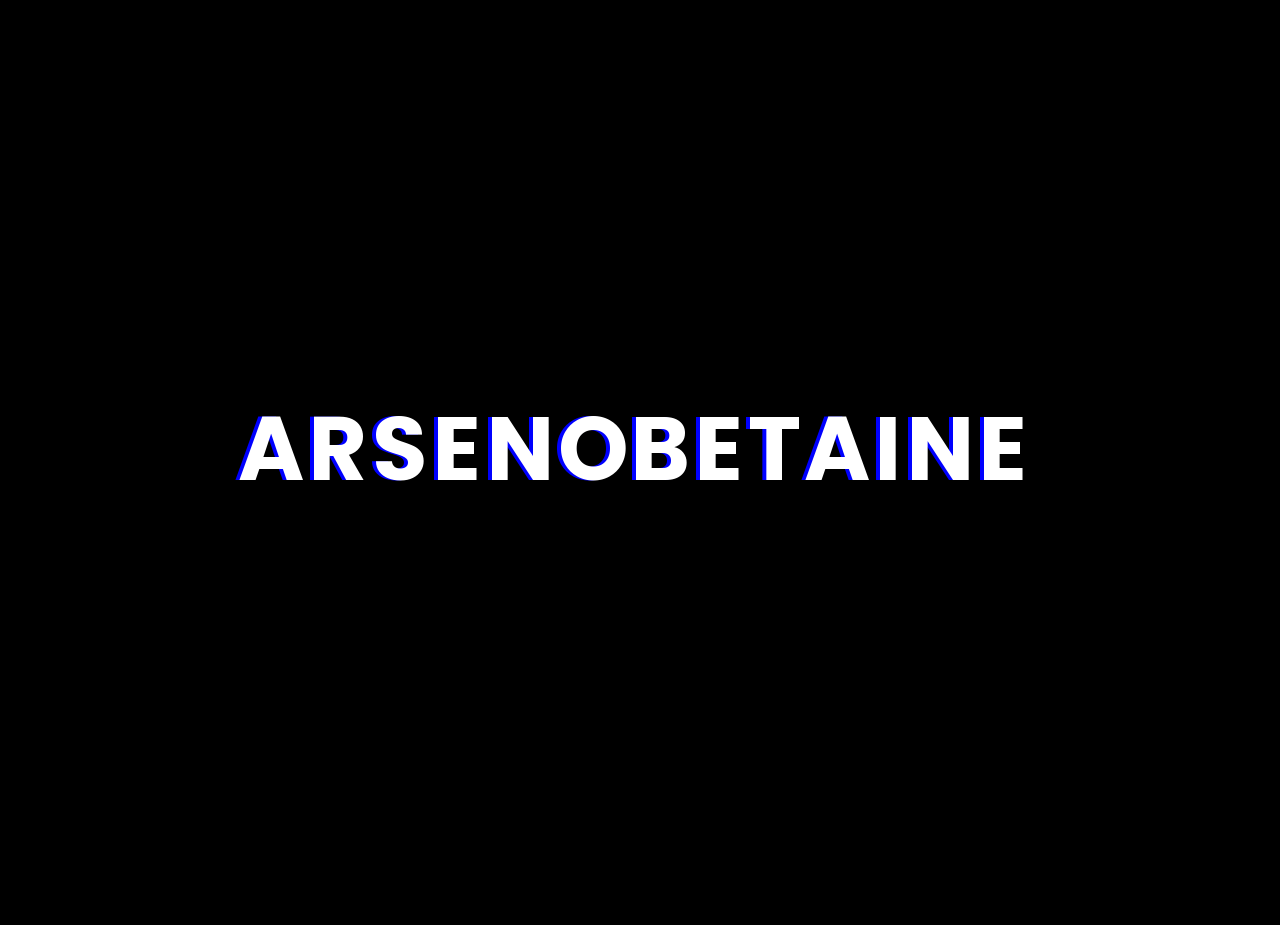
==== index.html @ 3c4e7525 "Update index.html" ====
<!DOCTYPE html>
<html lang="en" dir="ltr">
   <head>
      <title>arsenobetaine</title>
      <meta content="width=device-width, initial-scale=1" name="viewport" />
      <meta content="text/html; charset=UTF-8" http-equiv="Content-Type" />
      <meta content="arsenobetaine" property="og:description" />
   </head>
   <body>
      <div class="content">
         <h2 class="text" data-text="arsenobetaine">
            arsenobetaine
         </h2>
      </div>
      <a rel="me" href="https://c.im/@soleimani">Mastodon</a>
   </body>
</html>

<style>
  @import url('https://fonts.googleapis.com/css?family=Poppins:400,500,600,700&display=swap');
*{
  margin: 0;
  padding: 0;
  font-family: 'Poppins', sans-serif;
}
body, html {
  width: 100%;
  height: 100%;
  overflow: hidden;
  background-color: black;
}
.content{
  width: 100%;
  height: 100%;
  display: flex;
  justify-content: center;
  align-items: center;
}
.content .text{
  position: relative;
  color: #fff;
  font-weight: 700;
  font-size: 45px;
  transform: scale(2);
  padding: 30px;
  letter-spacing: 2px;
  text-transform: uppercase;
}
.content .text:before,
.content .text:after {
  padding: 30px;
  color: white;
  content: attr(data-text);
  position: absolute;
  width: 100%;
  height: 100%;
  background: black;
  overflow: hidden;
  top: 0;
}
.content .text:before{
  left: 3px;
  text-shadow: -2px 0 red;
  animation: glitch-1 2s linear infinite reverse;
}
.content .text:after{
  left: -3px;
  text-shadow: -2px 0 blue;
  animation: glitch-2 2s linear infinite reverse;
}
@keyframes glitch-1 {
  0% {
    clip: rect(132px, auto, 101px, 30px);
  }
  5% {
    clip: rect(17px, auto, 94px, 30px);
  }
  10% {
    clip: rect(40px, auto, 66px, 30px);
  }
  15% {
    clip: rect(87px, auto, 82px, 30px);
  }
  20% {
    clip: rect(137px, auto, 61px, 30px);
  }
  25% {
    clip: rect(34px, auto, 14px, 30px);
  }
  30% {
    clip: rect(133px, auto, 74px, 30px);
  }
  35% {
    clip: rect(76px, auto, 107px, 30px);
  }
  40% {
    clip: rect(59px, auto, 130px, 30px);
  }
  45% {
    clip: rect(29px, auto, 84px, 30px);
  }
  50% {
    clip: rect(22px, auto, 67px, 30px);
  }
  55% {
    clip: rect(67px, auto, 62px, 30px);
  }
  60% {
    clip: rect(10px, auto, 105px, 30px);
  }
  65% {
    clip: rect(78px, auto, 115px, 30px);
  }
  70% {
    clip: rect(105px, auto, 13px, 30px);
  }
  75% {
    clip: rect(15px, auto, 75px, 30px);
  }
  80% {
    clip: rect(66px, auto, 39px, 30px);
  }
  85% {
    clip: rect(133px, auto, 73px, 30px);
  }
  90% {
    clip: rect(36px, auto, 128px, 30px);
  }
  95% {
    clip: rect(68px, auto, 103px, 30px);
  }
  100% {
    clip: rect(14px, auto, 100px, 30px);
  }
}
@keyframes glitch-2 {
  0% {
    clip: rect(129px, auto, 36px, 30px);
  }
  5% {
    clip: rect(36px, auto, 4px, 30px);
  }
  10% {
    clip: rect(85px, auto, 66px, 30px);
  }
  15% {
    clip: rect(91px, auto, 91px, 30px);
  }
  20% {
    clip: rect(148px, auto, 138px, 30px);
  }
  25% {
    clip: rect(38px, auto, 122px, 30px);
  }
  30% {
    clip: rect(69px, auto, 54px, 30px);
  }
  35% {
    clip: rect(98px, auto, 71px, 30px);
  }
  40% {
    clip: rect(146px, auto, 34px, 30px);
  }
  45% {
    clip: rect(134px, auto, 43px, 30px);
  }
  50% {
    clip: rect(102px, auto, 80px, 30px);
  }
  55% {
    clip: rect(119px, auto, 44px, 30px);
  }
  60% {
    clip: rect(106px, auto, 99px, 30px);
  }
  65% {
    clip: rect(141px, auto, 74px, 30px);
  }
  70% {
    clip: rect(20px, auto, 78px, 30px);
  }
  75% {
    clip: rect(133px, auto, 79px, 30px);
  }
  80% {
    clip: rect(78px, auto, 52px, 30px);
  }
  85% {
    clip: rect(35px, auto, 39px, 30px);
  }
  90% {
    clip: rect(67px, auto, 70px, 30px);
  }
  95% {
    clip: rect(71px, auto, 103px, 30px);
  }
  100% {
    clip: rect(83px, auto, 40px, 30px);
  }
}
</style>
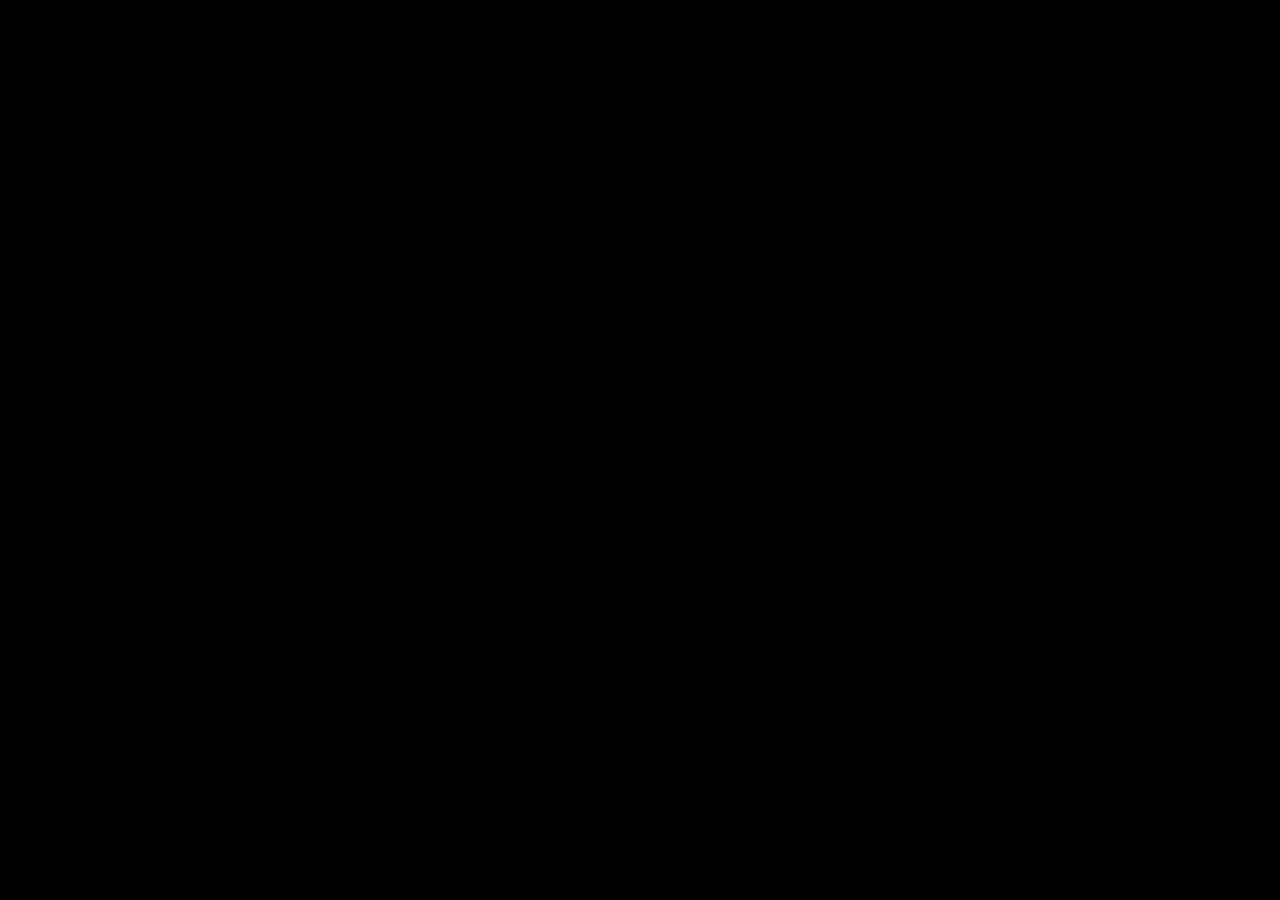
==== commit db376c61: "Update index.html" ====
--- a/index.html
+++ b/index.html
@@ -1,201 +1,88 @@
 <!DOCTYPE html>
-<html lang="en" dir="ltr">
-   <head>
-      <title>arsenobetaine</title>
-      <meta content="width=device-width, initial-scale=1" name="viewport" />
-      <meta content="text/html; charset=UTF-8" http-equiv="Content-Type" />
-      <meta content="arsenobetaine" property="og:description" />
-   </head>
-   <body>
-      <div class="content">
-         <h2 class="text" data-text="arsenobetaine">
-            arsenobetaine
-         </h2>
-      </div>
-      <a rel="me" href="https://c.im/@soleimani">Mastodon</a>
-   </body>
+<html lang="en">
+<head>
+    <meta charset="UTF-8">
+    <meta name="viewport" content="width=device-width, initial-scale=1.0">
+    <title>arsenobetaine</title>
+    <style>
+        body, html {
+            margin: 0;
+            padding: 0;
+            width: 100%;
+            height: 100vh;
+            overflow: hidden;
+        }
+        #particles-js {
+            width: 100%;
+            height: 100%;
+            background: #000;
+        }
+    </style>
+</head>
+<body>
+    <div id="particles-js"></div>
+    <script src="https://cdn.jsdelivr.net/particles.js/2.0.0/particles.min.js"></script>
+    <script>
+        particlesJS("particles-js", {
+            "particles": {
+                "number": {
+                    "value": 80,
+                    "density": {
+                        "enable": true,
+                        "value_area": 800
+                    }
+                },
+                "color": {
+                    "value": ["#ff0000", "#00ff00", "#0000ff"]
+                },
+                "shape": {
+                    "type": "circle",
+                    "stroke": {
+                        "width": 0,
+                        "color": "#000000"
+                    }
+                },
+                "opacity": {
+                    "value": 0.5,
+                    "random": true
+                },
+                "size": {
+                    "value": 3,
+                    "random": true
+                },
+                "line_linked": {
+                    "enable": true,
+                    "distance": 150,
+                    "color": "#ffffff",
+                    "opacity": 0.4,
+                    "width": 1
+                },
+                "move": {
+                    "enable": true,
+                    "speed": 6,
+                    "direction": "none",
+                    "random": false,
+                    "straight": false,
+                    "out_mode": "out",
+                    "bounce": false
+                }
+            },
+            "interactivity": {
+                "detect_on": "canvas",
+                "events": {
+                    "onhover": {
+                        "enable": true,
+                        "mode": "repulse"
+                    },
+                    "onclick": {
+                        "enable": true,
+                        "mode": "push"
+                    },
+                    "resize": true
+                }
+            },
+            "retina_detect": true
+        });
+    </script>
+</body>
 </html>
-
-<style>
-  @import url('https://fonts.googleapis.com/css?family=Poppins:400,500,600,700&display=swap');
-*{
-  margin: 0;
-  padding: 0;
-  font-family: 'Poppins', sans-serif;
-}
-body, html {
-  width: 100%;
-  height: 100%;
-  overflow: hidden;
-  background-color: black;
-}
-.content{
-  width: 100%;
-  height: 100%;
-  display: flex;
-  justify-content: center;
-  align-items: center;
-}
-.content .text{
-  position: relative;
-  color: #fff;
-  font-weight: 700;
-  font-size: 45px;
-  transform: scale(2);
-  padding: 30px;
-  letter-spacing: 2px;
-  text-transform: uppercase;
-}
-.content .text:before,
-.content .text:after {
-  padding: 30px;
-  color: white;
-  content: attr(data-text);
-  position: absolute;
-  width: 100%;
-  height: 100%;
-  background: black;
-  overflow: hidden;
-  top: 0;
-}
-.content .text:before{
-  left: 3px;
-  text-shadow: -2px 0 red;
-  animation: glitch-1 2s linear infinite reverse;
-}
-.content .text:after{
-  left: -3px;
-  text-shadow: -2px 0 blue;
-  animation: glitch-2 2s linear infinite reverse;
-}
-@keyframes glitch-1 {
-  0% {
-    clip: rect(132px, auto, 101px, 30px);
-  }
-  5% {
-    clip: rect(17px, auto, 94px, 30px);
-  }
-  10% {
-    clip: rect(40px, auto, 66px, 30px);
-  }
-  15% {
-    clip: rect(87px, auto, 82px, 30px);
-  }
-  20% {
-    clip: rect(137px, auto, 61px, 30px);
-  }
-  25% {
-    clip: rect(34px, auto, 14px, 30px);
-  }
-  30% {
-    clip: rect(133px, auto, 74px, 30px);
-  }
-  35% {
-    clip: rect(76px, auto, 107px, 30px);
-  }
-  40% {
-    clip: rect(59px, auto, 130px, 30px);
-  }
-  45% {
-    clip: rect(29px, auto, 84px, 30px);
-  }
-  50% {
-    clip: rect(22px, auto, 67px, 30px);
-  }
-  55% {
-    clip: rect(67px, auto, 62px, 30px);
-  }
-  60% {
-    clip: rect(10px, auto, 105px, 30px);
-  }
-  65% {
-    clip: rect(78px, auto, 115px, 30px);
-  }
-  70% {
-    clip: rect(105px, auto, 13px, 30px);
-  }
-  75% {
-    clip: rect(15px, auto, 75px, 30px);
-  }
-  80% {
-    clip: rect(66px, auto, 39px, 30px);
-  }
-  85% {
-    clip: rect(133px, auto, 73px, 30px);
-  }
-  90% {
-    clip: rect(36px, auto, 128px, 30px);
-  }
-  95% {
-    clip: rect(68px, auto, 103px, 30px);
-  }
-  100% {
-    clip: rect(14px, auto, 100px, 30px);
-  }
-}
-@keyframes glitch-2 {
-  0% {
-    clip: rect(129px, auto, 36px, 30px);
-  }
-  5% {
-    clip: rect(36px, auto, 4px, 30px);
-  }
-  10% {
-    clip: rect(85px, auto, 66px, 30px);
-  }
-  15% {
-    clip: rect(91px, auto, 91px, 30px);
-  }
-  20% {
-    clip: rect(148px, auto, 138px, 30px);
-  }
-  25% {
-    clip: rect(38px, auto, 122px, 30px);
-  }
-  30% {
-    clip: rect(69px, auto, 54px, 30px);
-  }
-  35% {
-    clip: rect(98px, auto, 71px, 30px);
-  }
-  40% {
-    clip: rect(146px, auto, 34px, 30px);
-  }
-  45% {
-    clip: rect(134px, auto, 43px, 30px);
-  }
-  50% {
-    clip: rect(102px, auto, 80px, 30px);
-  }
-  55% {
-    clip: rect(119px, auto, 44px, 30px);
-  }
-  60% {
-    clip: rect(106px, auto, 99px, 30px);
-  }
-  65% {
-    clip: rect(141px, auto, 74px, 30px);
-  }
-  70% {
-    clip: rect(20px, auto, 78px, 30px);
-  }
-  75% {
-    clip: rect(133px, auto, 79px, 30px);
-  }
-  80% {
-    clip: rect(78px, auto, 52px, 30px);
-  }
-  85% {
-    clip: rect(35px, auto, 39px, 30px);
-  }
-  90% {
-    clip: rect(67px, auto, 70px, 30px);
-  }
-  95% {
-    clip: rect(71px, auto, 103px, 30px);
-  }
-  100% {
-    clip: rect(83px, auto, 40px, 30px);
-  }
-}
-</style>
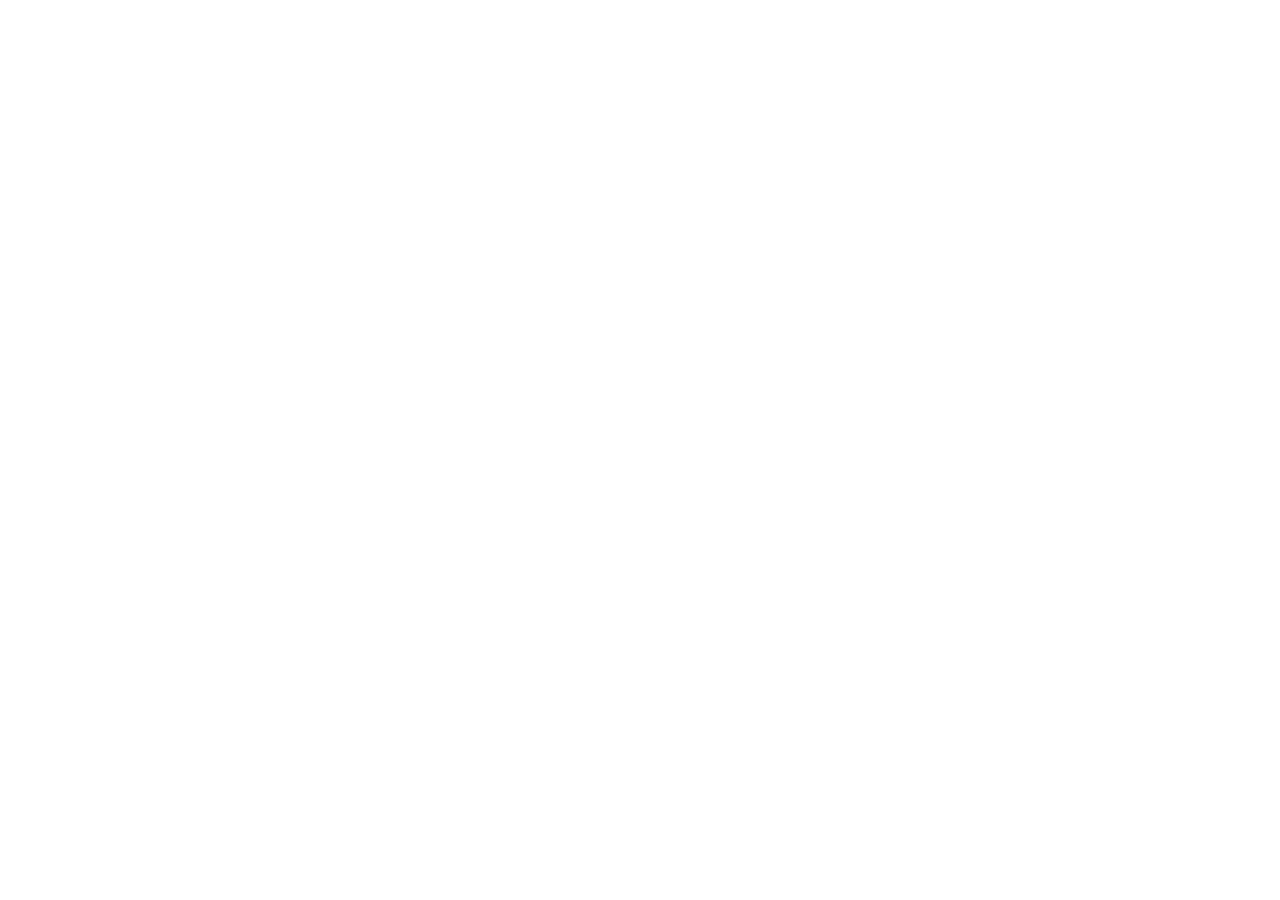
==== commit 8a6cce37: "Refactor particle effect to plasma effect" ====
--- a/index.html
+++ b/index.html
@@ -12,77 +12,228 @@
             height: 100vh;
             overflow: hidden;
         }
-        #particles-js {
+        .plasma-container {
+            position: relative;
             width: 100%;
             height: 100%;
-            background: #000;
+            overflow: hidden;
+        }
+        canvas {
+            display: block;
+            width: 100%;
+            height: 100%;
         }
     </style>
 </head>
 <body>
-    <div id="particles-js"></div>
-    <script src="https://cdn.jsdelivr.net/particles.js/2.0.0/particles.min.js"></script>
+    <div id="plasma-container" class="plasma-container"></div>
+    <script src="https://unpkg.com/ogl@0.0.90/dist/ogl.js"></script>
     <script>
-        particlesJS("particles-js", {
-            "particles": {
-                "number": {
-                    "value": 80,
-                    "density": {
-                        "enable": true,
-                        "value_area": 800
-                    }
-                },
-                "color": {
-                    "value": ["#ff0000", "#00ff00", "#0000ff"]
-                },
-                "shape": {
-                    "type": "circle",
-                    "stroke": {
-                        "width": 0,
-                        "color": "#000000"
-                    }
-                },
-                "opacity": {
-                    "value": 0.5,
-                    "random": true
-                },
-                "size": {
-                    "value": 3,
-                    "random": true
-                },
-                "line_linked": {
-                    "enable": true,
-                    "distance": 150,
-                    "color": "#ffffff",
-                    "opacity": 0.4,
-                    "width": 1
-                },
-                "move": {
-                    "enable": true,
-                    "speed": 6,
-                    "direction": "none",
-                    "random": false,
-                    "straight": false,
-                    "out_mode": "out",
-                    "bounce": false
-                }
-            },
-            "interactivity": {
-                "detect_on": "canvas",
-                "events": {
-                    "onhover": {
-                        "enable": true,
-                        "mode": "repulse"
-                    },
-                    "onclick": {
-                        "enable": true,
-                        "mode": "push"
-                    },
-                    "resize": true
-                }
-            },
-            "retina_detect": true
-        });
+        // Configuration parameters (customize as needed)
+        const config = {
+            color: '#ff00ff', // Custom color (hex)
+            speed: 1,         // Animation speed
+            direction: 'forward', // 'forward', 'reverse', or 'pingpong'
+            scale: 1,         // Scale of the effect
+            opacity: 1,       // Opacity of the effect
+            mouseInteractive: true // Enable/disable mouse interaction
+        };
+
+        // Hex to RGB conversion
+        function hexToRgb(hex) {
+            const result = /^#?([a-f\d]{2})([a-f\d]{2})([a-f\d]{2})$/i.exec(hex);
+            if (!result) return [1, 0.5, 0.2];
+            return [
+                parseInt(result[1], 16) / 255,
+                parseInt(result[2], 16) / 255,
+                parseInt(result[3], 16) / 255
+            ];
+        }
+
+        // Vertex shader
+        const vertex = `#version 300 es
+        precision highp float;
+        in vec2 position;
+        in vec2 uv;
+        out vec2 vUv;
+        void main() {
+            vUv = uv;
+            gl_Position = vec4(position, 0.0, 1.0);
+        }
+        `;
+
+        // Fragment shader
+        const fragment = `#version 300 es
+        precision highp float;
+        uniform vec2 iResolution;
+        uniform float iTime;
+        uniform vec3 uCustomColor;
+        uniform float uUseCustomColor;
+        uniform float uSpeed;
+        uniform float uDirection;
+        uniform float uScale;
+        uniform float uOpacity;
+        uniform vec2 uMouse;
+        uniform float uMouseInteractive;
+        out vec4 fragColor;
+
+        void mainImage(out vec4 o, vec2 C) {
+            vec2 center = iResolution.xy * 0.5;
+            C = (C - center) / uScale + center;
+            
+            vec2 mouseOffset = (uMouse - center) * 0.0002;
+            C += mouseOffset * length(C - center) * step(0.5, uMouseInteractive);
+            
+            float i, d, z, T = iTime * uSpeed * uDirection;
+            vec3 O, p, S;
+
+            for (vec2 r = iResolution.xy, Q; ++i < 60.; O += o.w/d*o.xyz) {
+                p = z*normalize(vec3(C-.5*r,r.y)); 
+                p.z -= 4.; 
+                S = p;
+                d = p.y-T;
+                
+                p.x += .4*(1.+p.y)*sin(d + p.x*0.1)*cos(.34*d + p.x*0.05); 
+                Q = p.xz *= mat2(cos(p.y+vec4(0,11,33,0)-T)); 
+                z+= d = abs(sqrt(length(Q*Q)) - .25*(5.+S.y))/3.+8e-4; 
+                o = 1.+sin(S.y+p.z*.5+S.z-length(S-p)+vec4(2,1,0,8));
+            }
+            
+            o.xyz = tanh(O/1e4);
+        }
+
+        bool finite1(float x) { return !(isnan(x) || isinf(x)); }
+        vec3 sanitize(vec3 c) {
+            return vec3(
+                finite1(c.r) ? c.r : 0.0,
+                finite1(c.g) ? c.g : 0.0,
+                finite1(c.b) ? c.b : 0.0
+            );
+        }
+
+        void main() {
+            vec4 o = vec4(0.0);
+            mainImage(o, gl_FragCoord.xy);
+            vec3 rgb = sanitize(o.rgb);
+            
+            float intensity = (rgb.r + rgb.g + rgb.b) / 3.0;
+            vec3 customColor = intensity * uCustomColor;
+            vec3 finalColor = mix(rgb, customColor, step(0.5, uUseCustomColor));
+            
+            float alpha = length(rgb) * uOpacity;
+            fragColor = vec4(finalColor, alpha);
+        }`;
+
+        // Initialize the plasma effect
+        function initPlasma() {
+            const container = document.getElementById('plasma-container');
+            if (!container) return;
+
+            // Set up configuration
+            const useCustomColor = config.color ? 1.0 : 0.0;
+            const customColorRgb = config.color ? hexToRgb(config.color) : [1, 1, 1];
+            const directionMultiplier = config.direction === 'reverse' ? -1.0 : 1.0;
+
+            // Initialize WebGL renderer
+            const renderer = new OGL.Renderer({
+                webgl: 2,
+                alpha: true,
+                antialias: false,
+                dpr: Math.min(window.devicePixelRatio || 1, 2)
+            });
+            const gl = renderer.gl;
+            const canvas = gl.canvas;
+            canvas.style.display = 'block';
+            canvas.style.width = '100%';
+            canvas.style.height = '100%';
+            container.appendChild(canvas);
+
+            // Create geometry and program
+            const geometry = new OGL.Triangle(gl);
+            const program = new OGL.Program(gl, {
+                vertex: vertex,
+                fragment: fragment,
+                uniforms: {
+                    iTime: { value: 0 },
+                    iResolution: { value: new Float32Array([1, 1]) },
+                    uCustomColor: { value: new Float32Array(customColorRgb) },
+                    uUseCustomColor: { value: useCustomColor },
+                    uSpeed: { value: config.speed * 0.4 },
+                    uDirection: { value: directionMultiplier },
+                    uScale: { value: config.scale },
+                    uOpacity: { value: config.opacity },
+                    uMouse: { value: new Float32Array([0, 0]) },
+                    uMouseInteractive: { value: config.mouseInteractive ? 1.0 : 0.0 }
+                }
+            });
+
+            const mesh = new OGL.Mesh(gl, { geometry, program });
+
+            // Mouse interaction
+            const mousePos = { x: 0, y: 0 };
+            function handleMouseMove(e) {
+                if (!config.mouseInteractive) return;
+                const rect = container.getBoundingClientRect();
+                mousePos.x = e.clientX - rect.left;
+                mousePos.y = e.clientY - rect.top;
+                const mouseUniform = program.uniforms.uMouse.value;
+                mouseUniform[0] = mousePos.x;
+                mouseUniform[1] = mousePos.y;
+            }
+
+            if (config.mouseInteractive) {
+                container.addEventListener('mousemove', handleMouseMove);
+            }
+
+            // Resize handling
+            function setSize() {
+                const rect = container.getBoundingClientRect();
+                const width = Math.max(1, Math.floor(rect.width));
+                const height = Math.max(1, Math.floor(rect.height));
+                renderer.setSize(width, height);
+                const res = program.uniforms.iResolution.value;
+                res[0] = gl.drawingBufferWidth;
+                res[1] = gl.drawingBufferHeight;
+            }
+
+            const ro = new ResizeObserver(setSize);
+            ro.observe(container);
+            setSize();
+
+            // Animation loop
+            let raf = 0;
+            const t0 = performance.now();
+            function loop(t) {
+                let timeValue = (t - t0) * 0.001;
+
+                if (config.direction === 'pingpong') {
+                    const cycle = Math.sin(timeValue * 0.5) * directionMultiplier;
+                    program.uniforms.uDirection.value = cycle;
+                }
+
+                program.uniforms.iTime.value = timeValue;
+                renderer.render({ scene: mesh });
+                raf = requestAnimationFrame(loop);
+            }
+            raf = requestAnimationFrame(loop);
+
+            // Cleanup
+            window.addEventListener('unload', () => {
+                cancelAnimationFrame(raf);
+                ro.disconnect();
+                if (config.mouseInteractive) {
+                    container.removeEventListener('mousemove', handleMouseMove);
+                }
+                try {
+                    container.removeChild(canvas);
+                } catch {
+                    console.warn('Canvas already removed');
+                }
+            });
+        }
+
+        // Run the initialization
+        initPlasma();
     </script>
 </body>
 </html>
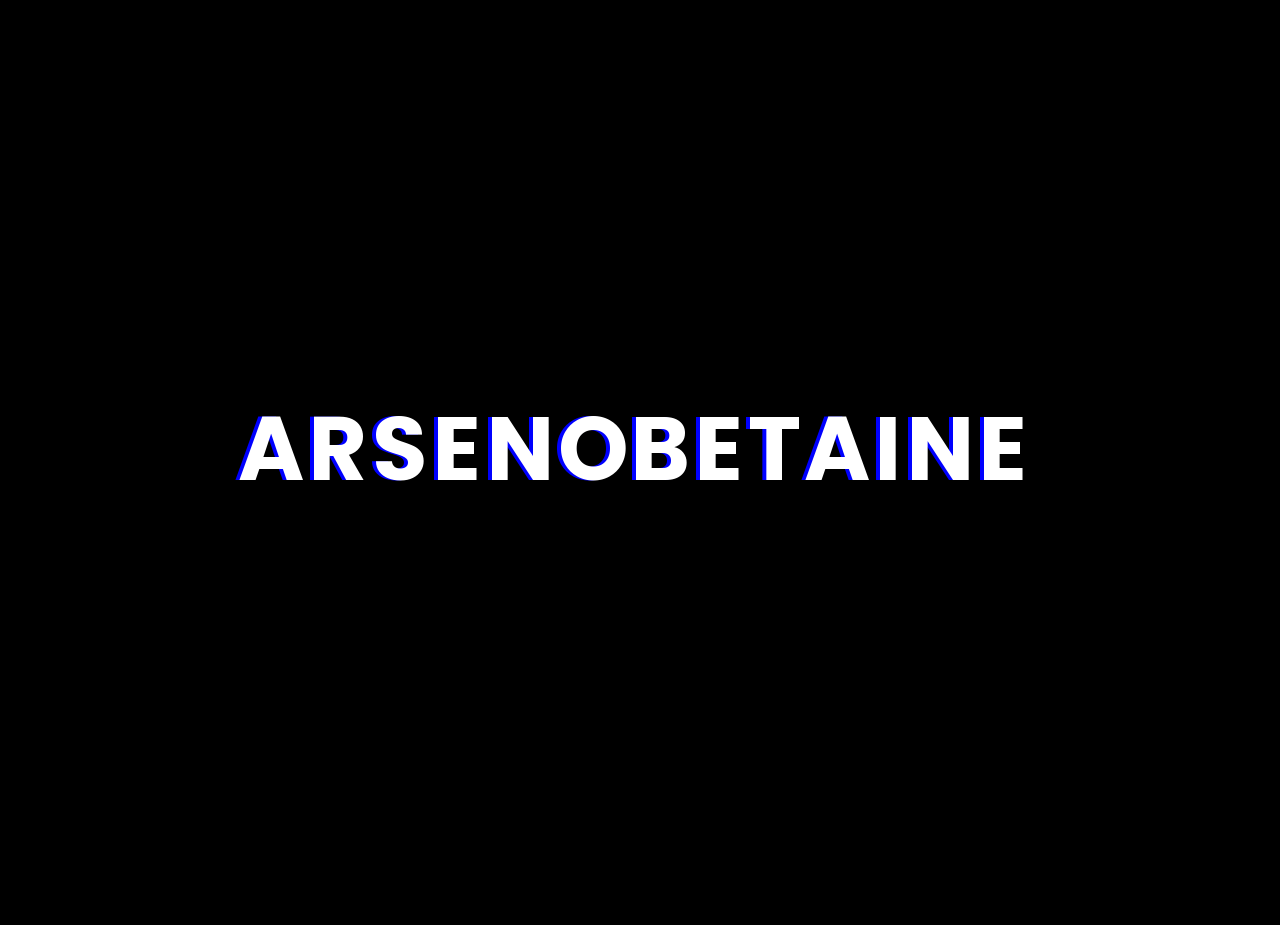
==== commit 2f909106: "arsenobetaine.dev" ====
--- a/index.html
+++ b/index.html
@@ -1,239 +1,201 @@
 <!DOCTYPE html>
-<html lang="en">
-<head>
-    <meta charset="UTF-8">
-    <meta name="viewport" content="width=device-width, initial-scale=1.0">
-    <title>arsenobetaine</title>
-    <style>
-        body, html {
-            margin: 0;
-            padding: 0;
-            width: 100%;
-            height: 100vh;
-            overflow: hidden;
-        }
-        .plasma-container {
-            position: relative;
-            width: 100%;
-            height: 100%;
-            overflow: hidden;
-        }
-        canvas {
-            display: block;
-            width: 100%;
-            height: 100%;
-        }
-    </style>
-</head>
-<body>
-    <div id="plasma-container" class="plasma-container"></div>
-    <script src="https://unpkg.com/ogl@0.0.90/dist/ogl.js"></script>
-    <script>
-        // Configuration parameters (customize as needed)
-        const config = {
-            color: '#ff00ff', // Custom color (hex)
-            speed: 1,         // Animation speed
-            direction: 'forward', // 'forward', 'reverse', or 'pingpong'
-            scale: 1,         // Scale of the effect
-            opacity: 1,       // Opacity of the effect
-            mouseInteractive: true // Enable/disable mouse interaction
-        };
+<html lang="en" dir="ltr">
+   <head>
+      <title>arsenobetaine</title>
+      <meta name="viewport" content="width=device-width, initial-scale=1" />
+      <meta http-equiv="Content-Type" content="text/html; charset=UTF-8" />
+      <meta name="description" content="arsenobetaine">
+   </head>
+   <body>
+      <div class="content">
+         <h2 class="text" data-text="arsenobetaine">
+            arsenobetaine
+         </h2>
+      </div>
+      <a rel="me" href="https://c.im/@soleimani">Mastodon</a>
+   </body>
+</html>
 
-        // Hex to RGB conversion
-        function hexToRgb(hex) {
-            const result = /^#?([a-f\d]{2})([a-f\d]{2})([a-f\d]{2})$/i.exec(hex);
-            if (!result) return [1, 0.5, 0.2];
-            return [
-                parseInt(result[1], 16) / 255,
-                parseInt(result[2], 16) / 255,
-                parseInt(result[3], 16) / 255
-            ];
-        }
-
-        // Vertex shader
-        const vertex = `#version 300 es
-        precision highp float;
-        in vec2 position;
-        in vec2 uv;
-        out vec2 vUv;
-        void main() {
-            vUv = uv;
-            gl_Position = vec4(position, 0.0, 1.0);
-        }
-        `;
-
-        // Fragment shader
-        const fragment = `#version 300 es
-        precision highp float;
-        uniform vec2 iResolution;
-        uniform float iTime;
-        uniform vec3 uCustomColor;
-        uniform float uUseCustomColor;
-        uniform float uSpeed;
-        uniform float uDirection;
-        uniform float uScale;
-        uniform float uOpacity;
-        uniform vec2 uMouse;
-        uniform float uMouseInteractive;
-        out vec4 fragColor;
-
-        void mainImage(out vec4 o, vec2 C) {
-            vec2 center = iResolution.xy * 0.5;
-            C = (C - center) / uScale + center;
-            
-            vec2 mouseOffset = (uMouse - center) * 0.0002;
-            C += mouseOffset * length(C - center) * step(0.5, uMouseInteractive);
-            
-            float i, d, z, T = iTime * uSpeed * uDirection;
-            vec3 O, p, S;
-
-            for (vec2 r = iResolution.xy, Q; ++i < 60.; O += o.w/d*o.xyz) {
-                p = z*normalize(vec3(C-.5*r,r.y)); 
-                p.z -= 4.; 
-                S = p;
-                d = p.y-T;
-                
-                p.x += .4*(1.+p.y)*sin(d + p.x*0.1)*cos(.34*d + p.x*0.05); 
-                Q = p.xz *= mat2(cos(p.y+vec4(0,11,33,0)-T)); 
-                z+= d = abs(sqrt(length(Q*Q)) - .25*(5.+S.y))/3.+8e-4; 
-                o = 1.+sin(S.y+p.z*.5+S.z-length(S-p)+vec4(2,1,0,8));
-            }
-            
-            o.xyz = tanh(O/1e4);
-        }
-
-        bool finite1(float x) { return !(isnan(x) || isinf(x)); }
-        vec3 sanitize(vec3 c) {
-            return vec3(
-                finite1(c.r) ? c.r : 0.0,
-                finite1(c.g) ? c.g : 0.0,
-                finite1(c.b) ? c.b : 0.0
-            );
-        }
-
-        void main() {
-            vec4 o = vec4(0.0);
-            mainImage(o, gl_FragCoord.xy);
-            vec3 rgb = sanitize(o.rgb);
-            
-            float intensity = (rgb.r + rgb.g + rgb.b) / 3.0;
-            vec3 customColor = intensity * uCustomColor;
-            vec3 finalColor = mix(rgb, customColor, step(0.5, uUseCustomColor));
-            
-            float alpha = length(rgb) * uOpacity;
-            fragColor = vec4(finalColor, alpha);
-        }`;
-
-        // Initialize the plasma effect
-        function initPlasma() {
-            const container = document.getElementById('plasma-container');
-            if (!container) return;
-
-            // Set up configuration
-            const useCustomColor = config.color ? 1.0 : 0.0;
-            const customColorRgb = config.color ? hexToRgb(config.color) : [1, 1, 1];
-            const directionMultiplier = config.direction === 'reverse' ? -1.0 : 1.0;
-
-            // Initialize WebGL renderer
-            const renderer = new OGL.Renderer({
-                webgl: 2,
-                alpha: true,
-                antialias: false,
-                dpr: Math.min(window.devicePixelRatio || 1, 2)
-            });
-            const gl = renderer.gl;
-            const canvas = gl.canvas;
-            canvas.style.display = 'block';
-            canvas.style.width = '100%';
-            canvas.style.height = '100%';
-            container.appendChild(canvas);
-
-            // Create geometry and program
-            const geometry = new OGL.Triangle(gl);
-            const program = new OGL.Program(gl, {
-                vertex: vertex,
-                fragment: fragment,
-                uniforms: {
-                    iTime: { value: 0 },
-                    iResolution: { value: new Float32Array([1, 1]) },
-                    uCustomColor: { value: new Float32Array(customColorRgb) },
-                    uUseCustomColor: { value: useCustomColor },
-                    uSpeed: { value: config.speed * 0.4 },
-                    uDirection: { value: directionMultiplier },
-                    uScale: { value: config.scale },
-                    uOpacity: { value: config.opacity },
-                    uMouse: { value: new Float32Array([0, 0]) },
-                    uMouseInteractive: { value: config.mouseInteractive ? 1.0 : 0.0 }
-                }
-            });
-
-            const mesh = new OGL.Mesh(gl, { geometry, program });
-
-            // Mouse interaction
-            const mousePos = { x: 0, y: 0 };
-            function handleMouseMove(e) {
-                if (!config.mouseInteractive) return;
-                const rect = container.getBoundingClientRect();
-                mousePos.x = e.clientX - rect.left;
-                mousePos.y = e.clientY - rect.top;
-                const mouseUniform = program.uniforms.uMouse.value;
-                mouseUniform[0] = mousePos.x;
-                mouseUniform[1] = mousePos.y;
-            }
-
-            if (config.mouseInteractive) {
-                container.addEventListener('mousemove', handleMouseMove);
-            }
-
-            // Resize handling
-            function setSize() {
-                const rect = container.getBoundingClientRect();
-                const width = Math.max(1, Math.floor(rect.width));
-                const height = Math.max(1, Math.floor(rect.height));
-                renderer.setSize(width, height);
-                const res = program.uniforms.iResolution.value;
-                res[0] = gl.drawingBufferWidth;
-                res[1] = gl.drawingBufferHeight;
-            }
-
-            const ro = new ResizeObserver(setSize);
-            ro.observe(container);
-            setSize();
-
-            // Animation loop
-            let raf = 0;
-            const t0 = performance.now();
-            function loop(t) {
-                let timeValue = (t - t0) * 0.001;
-
-                if (config.direction === 'pingpong') {
-                    const cycle = Math.sin(timeValue * 0.5) * directionMultiplier;
-                    program.uniforms.uDirection.value = cycle;
-                }
-
-                program.uniforms.iTime.value = timeValue;
-                renderer.render({ scene: mesh });
-                raf = requestAnimationFrame(loop);
-            }
-            raf = requestAnimationFrame(loop);
-
-            // Cleanup
-            window.addEventListener('unload', () => {
-                cancelAnimationFrame(raf);
-                ro.disconnect();
-                if (config.mouseInteractive) {
-                    container.removeEventListener('mousemove', handleMouseMove);
-                }
-                try {
-                    container.removeChild(canvas);
-                } catch {
-                    console.warn('Canvas already removed');
-                }
-            });
-        }
-
-        // Run the initialization
-        initPlasma();
-    </script>
-</body>
-</html>
+<style>
+  @import url('https://fonts.googleapis.com/css?family=Poppins:400,500,600,700&display=swap');
+*{
+  margin: 0;
+  padding: 0;
+  font-family: 'Poppins', sans-serif;
+}
+body, html {
+  width: 100%;
+  height: 100%;
+  overflow: hidden;
+  background-color: black;
+}
+.content{
+  width: 100%;
+  height: 100%;
+  display: flex;
+  justify-content: center;
+  align-items: center;
+}
+.content .text{
+  position: relative;
+  color: #fff;
+  font-weight: 700;
+  font-size: 45px;
+  transform: scale(2);
+  padding: 30px;
+  letter-spacing: 2px;
+  text-transform: uppercase;
+}
+.content .text:before,
+.content .text:after {
+  padding: 30px;
+  color: white;
+  content: attr(data-text);
+  position: absolute;
+  width: 100%;
+  height: 100%;
+  background: black;
+  overflow: hidden;
+  top: 0;
+}
+.content .text:before{
+  left: 3px;
+  text-shadow: -2px 0 red;
+  animation: glitch-1 2s linear infinite reverse;
+}
+.content .text:after{
+  left: -3px;
+  text-shadow: -2px 0 blue;
+  animation: glitch-2 2s linear infinite reverse;
+}
+@keyframes glitch-1 {
+  0% {
+    clip: rect(132px, auto, 101px, 30px);
+  }
+  5% {
+    clip: rect(17px, auto, 94px, 30px);
+  }
+  10% {
+    clip: rect(40px, auto, 66px, 30px);
+  }
+  15% {
+    clip: rect(87px, auto, 82px, 30px);
+  }
+  20% {
+    clip: rect(137px, auto, 61px, 30px);
+  }
+  25% {
+    clip: rect(34px, auto, 14px, 30px);
+  }
+  30% {
+    clip: rect(133px, auto, 74px, 30px);
+  }
+  35% {
+    clip: rect(76px, auto, 107px, 30px);
+  }
+  40% {
+    clip: rect(59px, auto, 130px, 30px);
+  }
+  45% {
+    clip: rect(29px, auto, 84px, 30px);
+  }
+  50% {
+    clip: rect(22px, auto, 67px, 30px);
+  }
+  55% {
+    clip: rect(67px, auto, 62px, 30px);
+  }
+  60% {
+    clip: rect(10px, auto, 105px, 30px);
+  }
+  65% {
+    clip: rect(78px, auto, 115px, 30px);
+  }
+  70% {
+    clip: rect(105px, auto, 13px, 30px);
+  }
+  75% {
+    clip: rect(15px, auto, 75px, 30px);
+  }
+  80% {
+    clip: rect(66px, auto, 39px, 30px);
+  }
+  85% {
+    clip: rect(133px, auto, 73px, 30px);
+  }
+  90% {
+    clip: rect(36px, auto, 128px, 30px);
+  }
+  95% {
+    clip: rect(68px, auto, 103px, 30px);
+  }
+  100% {
+    clip: rect(14px, auto, 100px, 30px);
+  }
+}
+@keyframes glitch-2 {
+  0% {
+    clip: rect(129px, auto, 36px, 30px);
+  }
+  5% {
+    clip: rect(36px, auto, 4px, 30px);
+  }
+  10% {
+    clip: rect(85px, auto, 66px, 30px);
+  }
+  15% {
+    clip: rect(91px, auto, 91px, 30px);
+  }
+  20% {
+    clip: rect(148px, auto, 138px, 30px);
+  }
+  25% {
+    clip: rect(38px, auto, 122px, 30px);
+  }
+  30% {
+    clip: rect(69px, auto, 54px, 30px);
+  }
+  35% {
+    clip: rect(98px, auto, 71px, 30px);
+  }
+  40% {
+    clip: rect(146px, auto, 34px, 30px);
+  }
+  45% {
+    clip: rect(134px, auto, 43px, 30px);
+  }
+  50% {
+    clip: rect(102px, auto, 80px, 30px);
+  }
+  55% {
+    clip: rect(119px, auto, 44px, 30px);
+  }
+  60% {
+    clip: rect(106px, auto, 99px, 30px);
+  }
+  65% {
+    clip: rect(141px, auto, 74px, 30px);
+  }
+  70% {
+    clip: rect(20px, auto, 78px, 30px);
+  }
+  75% {
+    clip: rect(133px, auto, 79px, 30px);
+  }
+  80% {
+    clip: rect(78px, auto, 52px, 30px);
+  }
+  85% {
+    clip: rect(35px, auto, 39px, 30px);
+  }
+  90% {
+    clip: rect(67px, auto, 70px, 30px);
+  }
+  95% {
+    clip: rect(71px, auto, 103px, 30px);
+  }
+  100% {
+    clip: rect(83px, auto, 40px, 30px);
+  }
+}
+</style>
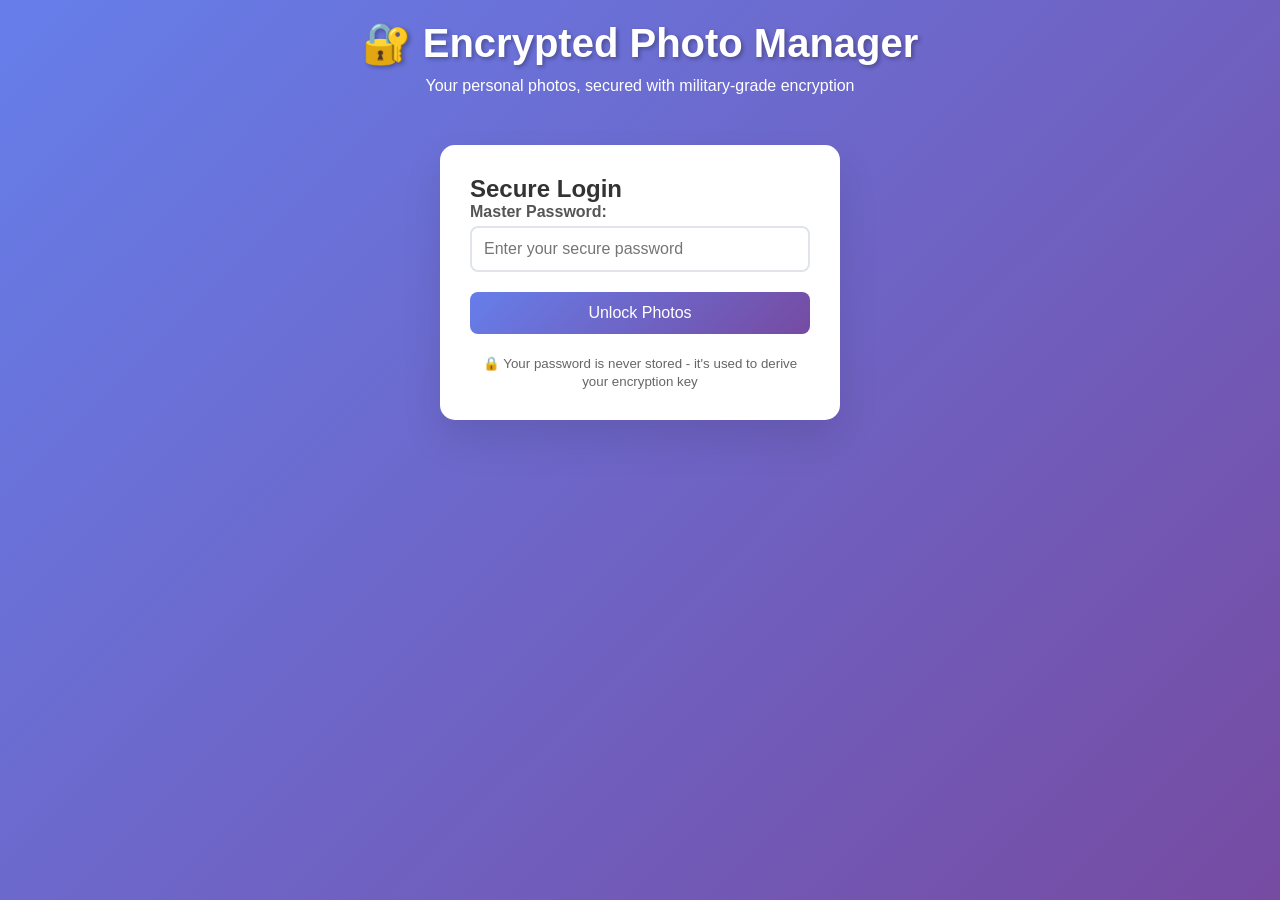
==== commit 515a190e: "Update index.html" ====
--- a/index.html
+++ b/index.html
@@ -1,201 +1,898 @@
 <!DOCTYPE html>
-<html lang="en" dir="ltr">
-   <head>
-      <title>arsenobetaine</title>
-      <meta name="viewport" content="width=device-width, initial-scale=1" />
-      <meta http-equiv="Content-Type" content="text/html; charset=UTF-8" />
-      <meta name="description" content="arsenobetaine">
-   </head>
-   <body>
-      <div class="content">
-         <h2 class="text" data-text="arsenobetaine">
-            arsenobetaine
-         </h2>
-      </div>
-      <a rel="me" href="https://c.im/@soleimani">Mastodon</a>
-   </body>
+<html lang="en">
+<head>
+    <meta charset="UTF-8">
+    <meta name="viewport" content="width=device-width, initial-scale=1.0">
+    <title>Encrypted Photo Manager</title>
+    <style>
+        * {
+            margin: 0;
+            padding: 0;
+            box-sizing: border-box;
+        }
+
+        body {
+            font-family: -apple-system, BlinkMacSystemFont, 'Segoe UI', Roboto, sans-serif;
+            background: linear-gradient(135deg, #667eea 0%, #764ba2 100%);
+            min-height: 100vh;
+            color: #333;
+        }
+
+        .container {
+            max-width: 1200px;
+            margin: 0 auto;
+            padding: 20px;
+        }
+
+        .header {
+            text-align: center;
+            color: white;
+            margin-bottom: 30px;
+        }
+
+        .header h1 {
+            font-size: 2.5rem;
+            margin-bottom: 10px;
+            text-shadow: 2px 2px 4px rgba(0,0,0,0.3);
+        }
+
+        .auth-container, .main-app {
+            background: white;
+            border-radius: 15px;
+            padding: 30px;
+            box-shadow: 0 20px 40px rgba(0,0,0,0.1);
+            margin-bottom: 20px;
+        }
+
+        .auth-container {
+            max-width: 400px;
+            margin: 50px auto;
+        }
+
+        .form-group {
+            margin-bottom: 20px;
+        }
+
+        label {
+            display: block;
+            margin-bottom: 5px;
+            font-weight: 600;
+            color: #555;
+        }
+
+        input[type="password"], input[type="text"] {
+            width: 100%;
+            padding: 12px;
+            border: 2px solid #e1e5e9;
+            border-radius: 8px;
+            font-size: 16px;
+            transition: border-color 0.3s;
+        }
+
+        input[type="password"]:focus, input[type="text"]:focus {
+            outline: none;
+            border-color: #667eea;
+        }
+
+        button {
+            background: linear-gradient(135deg, #667eea 0%, #764ba2 100%);
+            color: white;
+            border: none;
+            padding: 12px 24px;
+            border-radius: 8px;
+            font-size: 16px;
+            cursor: pointer;
+            transition: transform 0.2s;
+            width: 100%;
+        }
+
+        button:hover {
+            transform: translateY(-2px);
+        }
+
+        .controls {
+            display: flex;
+            gap: 10px;
+            margin-bottom: 20px;
+            flex-wrap: wrap;
+        }
+
+        .controls button {
+            flex: 1;
+            min-width: 150px;
+        }
+
+        .album-selector {
+            margin-bottom: 20px;
+        }
+
+        select {
+            width: 100%;
+            padding: 12px;
+            border: 2px solid #e1e5e9;
+            border-radius: 8px;
+            font-size: 16px;
+        }
+
+        .photo-grid {
+            display: grid;
+            grid-template-columns: repeat(auto-fill, minmax(200px, 1fr));
+            gap: 15px;
+            margin-top: 20px;
+        }
+
+        .photo-item {
+            position: relative;
+            border-radius: 10px;
+            overflow: hidden;
+            box-shadow: 0 4px 8px rgba(0,0,0,0.1);
+            transition: transform 0.3s;
+            cursor: pointer;
+        }
+
+        .photo-item:hover {
+            transform: scale(1.05);
+        }
+
+        .photo-item img {
+            width: 100%;
+            height: 200px;
+            object-fit: cover;
+        }
+
+        .photo-item .delete-btn {
+            position: absolute;
+            top: 10px;
+            right: 10px;
+            background: rgba(255,0,0,0.8);
+            color: white;
+            border: none;
+            border-radius: 50%;
+            width: 30px;
+            height: 30px;
+            cursor: pointer;
+            font-size: 18px;
+        }
+
+        .modal {
+            display: none;
+            position: fixed;
+            z-index: 1000;
+            left: 0;
+            top: 0;
+            width: 100%;
+            height: 100%;
+            background-color: rgba(0,0,0,0.9);
+        }
+
+        .modal-content {
+            position: relative;
+            margin: 5% auto;
+            max-width: 90%;
+            max-height: 80vh;
+        }
+
+        .modal-content img {
+            width: 100%;
+            height: auto;
+            border-radius: 10px;
+        }
+
+        .close {
+            position: absolute;
+            top: 20px;
+            right: 40px;
+            color: white;
+            font-size: 40px;
+            font-weight: bold;
+            cursor: pointer;
+        }
+
+        .loading {
+            text-align: center;
+            padding: 20px;
+            color: #666;
+        }
+
+        .error {
+            background: #fee;
+            color: #c33;
+            padding: 10px;
+            border-radius: 5px;
+            margin-bottom: 10px;
+        }
+
+        .success {
+            background: #efe;
+            color: #3c3;
+            padding: 10px;
+            border-radius: 5px;
+            margin-bottom: 10px;
+        }
+
+        input[type="file"] {
+            display: none;
+        }
+
+        .file-label {
+            display: inline-block;
+            padding: 12px 24px;
+            background: #667eea;
+            color: white;
+            border-radius: 8px;
+            cursor: pointer;
+            transition: background 0.3s;
+        }
+
+        .file-label:hover {
+            background: #5a6fd8;
+        }
+
+        .stats {
+            background: #f8f9fa;
+            padding: 15px;
+            border-radius: 8px;
+            margin-bottom: 20px;
+            display: flex;
+            justify-content: space-around;
+            flex-wrap: wrap;
+        }
+
+        .stat-item {
+            text-align: center;
+        }
+
+        .stat-number {
+            font-size: 24px;
+            font-weight: bold;
+            color: #667eea;
+        }
+
+        .stat-label {
+            color: #666;
+            font-size: 14px;
+        }
+
+        @media (max-width: 768px) {
+            .header h1 {
+                font-size: 2rem;
+            }
+            
+            .photo-grid {
+                grid-template-columns: repeat(auto-fill, minmax(150px, 1fr));
+            }
+            
+            .controls {
+                flex-direction: column;
+            }
+        }
+    </style>
+</head>
+<body>
+    <div class="container">
+        <div class="header">
+            <h1>🔐 Encrypted Photo Manager</h1>
+            <p>Your personal photos, secured with military-grade encryption</p>
+        </div>
+
+        <!-- Authentication Section -->
+        <div id="authSection" class="auth-container">
+            <h2>Secure Login</h2>
+            <div id="authMessage"></div>
+            <div class="form-group">
+                <label for="password">Master Password:</label>
+                <input type="password" id="password" placeholder="Enter your secure password">
+            </div>
+            <button onclick="authenticate()">Unlock Photos</button>
+            <p style="text-align: center; margin-top: 20px; color: #666;">
+                <small>🔒 Your password is never stored - it's used to derive your encryption key</small>
+            </p>
+        </div>
+
+        <!-- Main App Section -->
+        <div id="mainApp" class="main-app" style="display: none;">
+            <div class="stats">
+                <div class="stat-item">
+                    <div class="stat-number" id="totalPhotos">0</div>
+                    <div class="stat-label">Total Photos</div>
+                </div>
+                <div class="stat-item">
+                    <div class="stat-number" id="totalAlbums">0</div>
+                    <div class="stat-label">Albums</div>
+                </div>
+                <div class="stat-item">
+                    <div class="stat-number" id="storageUsed">0 MB</div>
+                    <div class="stat-label">Storage Used</div>
+                </div>
+            </div>
+
+            <div class="controls">
+                <label for="photoInput" class="file-label">
+                    📷 Add Photos
+                </label>
+                <input type="file" id="photoInput" multiple accept="image/*" onchange="handlePhotoUpload(event)">
+                
+                <button onclick="createAlbum()">📁 Create Album</button>
+                <button onclick="exportPhotos()">💾 Export All</button>
+                <button onclick="logout()">🔒 Lock Vault</button>
+            </div>
+
+            <div class="album-selector">
+                <label for="albumSelect">Select Album:</label>
+                <select id="albumSelect" onchange="loadPhotos()">
+                    <option value="all">All Photos</option>
+                </select>
+            </div>
+
+            <div id="message"></div>
+            <div id="photoGrid" class="photo-grid">
+                <div class="loading">Loading your encrypted photos...</div>
+            </div>
+        </div>
+
+        <!-- Photo Modal -->
+        <div id="photoModal" class="modal">
+            <span class="close" onclick="closeModal()">&times;</span>
+            <div class="modal-content">
+                <img id="modalImage" src="" alt="Full size photo">
+            </div>
+        </div>
+    </div>
+
+    <script>
+        // Encryption utilities
+        class EncryptionManager {
+            constructor() {
+                this.key = null;
+            }
+
+            async deriveKey(password, salt) {
+                const encoder = new TextEncoder();
+                const passwordBuffer = encoder.encode(password);
+                
+                const keyMaterial = await crypto.subtle.importKey(
+                    'raw',
+                    passwordBuffer,
+                    { name: 'PBKDF2' },
+                    false,
+                    ['deriveKey']
+                );
+
+                return await crypto.subtle.deriveKey(
+                    {
+                        name: 'PBKDF2',
+                        salt: salt,
+                        iterations: 100000,
+                        hash: 'SHA-256'
+                    },
+                    keyMaterial,
+                    { name: 'AES-GCM', length: 256 },
+                    false,
+                    ['encrypt', 'decrypt']
+                );
+            }
+
+            async encryptData(data) {
+                const salt = crypto.getRandomValues(new Uint8Array(16));
+                const iv = crypto.getRandomValues(new Uint8Array(12));
+                
+                if (!this.key) {
+                    throw new Error('No encryption key available');
+                }
+
+                const encrypted = await crypto.subtle.encrypt(
+                    { name: 'AES-GCM', iv: iv },
+                    this.key,
+                    data
+                );
+
+                const result = new Uint8Array(salt.length + iv.length + encrypted.byteLength);
+                result.set(salt, 0);
+                result.set(iv, salt.length);
+                result.set(new Uint8Array(encrypted), salt.length + iv.length);
+
+                return result;
+            }
+
+            async decryptData(encryptedData) {
+                const salt = encryptedData.slice(0, 16);
+                const iv = encryptedData.slice(16, 28);
+                const data = encryptedData.slice(28);
+
+                if (!this.key) {
+                    throw new Error('No encryption key available');
+                }
+
+                return await crypto.subtle.decrypt(
+                    { name: 'AES-GCM', iv: iv },
+                    this.key,
+                    data
+                );
+            }
+
+            setKey(key) {
+                this.key = key;
+            }
+        }
+
+        // Database manager
+        class DatabaseManager {
+            constructor() {
+                this.db = null;
+                this.dbName = 'EncryptedPhotoManager';
+                this.version = 1;
+            }
+
+            async init() {
+                return new Promise((resolve, reject) => {
+                    const request = indexedDB.open(this.dbName, this.version);
+
+                    request.onerror = () => reject(request.error);
+                    request.onsuccess = () => {
+                        this.db = request.result;
+                        resolve();
+                    };
+
+                    request.onupgradeneeded = (event) => {
+                        const db = event.target.result;
+                        
+                        if (!db.objectStoreNames.contains('photos')) {
+                            const photoStore = db.createObjectStore('photos', { keyPath: 'id', autoIncrement: true });
+                            photoStore.createIndex('album', 'album', { unique: false });
+                            photoStore.createIndex('timestamp', 'timestamp', { unique: false });
+                        }
+
+                        if (!db.objectStoreNames.contains('albums')) {
+                            db.createObjectStore('albums', { keyPath: 'name' });
+                        }
+                    };
+                });
+            }
+
+            async savePhoto(encryptedPhoto, thumbnail, metadata) {
+                const transaction = this.db.transaction(['photos'], 'readwrite');
+                const store = transaction.objectStore('photos');
+                
+                return new Promise((resolve, reject) => {
+                    const request = store.add({
+                        data: encryptedPhoto,
+                        thumbnail: thumbnail,
+                        metadata: metadata,
+                        album: metadata.album || 'default',
+                        timestamp: Date.now()
+                    });
+
+                    request.onsuccess = () => resolve(request.result);
+                    request.onerror = () => reject(request.error);
+                });
+            }
+
+            async getPhotos(album = 'all') {
+                const transaction = this.db.transaction(['photos'], 'readonly');
+                const store = transaction.objectStore('photos');
+                
+                return new Promise((resolve, reject) => {
+                    let request;
+                    
+                    if (album === 'all') {
+                        request = store.getAll();
+                    } else {
+                        const index = store.index('album');
+                        request = index.getAll(album);
+                    }
+
+                    request.onsuccess = () => resolve(request.result);
+                    request.onerror = () => reject(request.error);
+                });
+            }
+
+            async deletePhoto(id) {
+                const transaction = this.db.transaction(['photos'], 'readwrite');
+                const store = transaction.objectStore('photos');
+                
+                return new Promise((resolve, reject) => {
+                    const request = store.delete(id);
+                    request.onsuccess = () => resolve();
+                    request.onerror = () => reject(request.error);
+                });
+            }
+
+            async saveAlbum(name) {
+                const transaction = this.db.transaction(['albums'], 'readwrite');
+                const store = transaction.objectStore('albums');
+                
+                return new Promise((resolve, reject) => {
+                    const request = store.add({ name: name, created: Date.now() });
+                    request.onsuccess = () => resolve();
+                    request.onerror = () => reject(request.error);
+                });
+            }
+
+            async getAlbums() {
+                const transaction = this.db.transaction(['albums'], 'readonly');
+                const store = transaction.objectStore('albums');
+                
+                return new Promise((resolve, reject) => {
+                    const request = store.getAll();
+                    request.onsuccess = () => resolve(request.result.map(album => album.name));
+                    request.onerror = () => reject(request.error);
+                });
+            }
+        }
+
+        // Main application
+        class PhotoManager {
+            constructor() {
+                this.encryption = new EncryptionManager();
+                this.db = new DatabaseManager();
+                this.currentAlbum = 'all';
+                this.photos = [];
+            }
+
+            async init() {
+                await this.db.init();
+                await this.updateAlbumsList();
+                await this.updateStats();
+            }
+
+            async authenticate(password) {
+                try {
+                    // Derive key from password (we'll use a fixed salt for demo purposes)
+                    const salt = new TextEncoder().encode('fixed-salt-for-demo'); // In production, use random salt
+                    const key = await this.encryption.deriveKey(password, salt);
+                    this.encryption.setKey(key);
+                    
+                    // Test encryption/decryption to verify password
+                    const testData = new TextEncoder().encode('test');
+                    const encrypted = await this.encryption.encryptData(testData);
+                    await this.encryption.decryptData(encrypted);
+                    
+                    return true;
+                } catch (error) {
+                    return false;
+                }
+            }
+
+            async addPhoto(file, album = 'default') {
+                try {
+                    // Read file as array buffer
+                    const arrayBuffer = await file.arrayBuffer();
+                    
+                    // Encrypt the photo
+                    const encrypted = await this.encryption.encryptData(arrayBuffer);
+                    
+                    // Create thumbnail
+                    const thumbnail = await this.createThumbnail(file);
+                    const encryptedThumbnail = await this.encryption.encryptData(thumbnail);
+                    
+                    // Save to database
+                    const metadata = {
+                        name: file.name,
+                        type: file.type,
+                        size: file.size,
+                        album: album,
+                        uploadDate: new Date().toISOString()
+                    };
+                    
+                    await this.db.savePhoto(encrypted, encryptedThumbnail, metadata);
+                    return true;
+                } catch (error) {
+                    console.error('Error adding photo:', error);
+                    return false;
+                }
+            }
+
+            async createThumbnail(file) {
+                return new Promise((resolve) => {
+                    const img = new Image();
+                    const canvas = document.createElement('canvas');
+                    const ctx = canvas.getContext('2d');
+                    
+                    img.onload = () => {
+                        const maxSize = 200;
+                        let width = img.width;
+                        let height = img.height;
+                        
+                        if (width > height) {
+                            if (width > maxSize) {
+                                height *= maxSize / width;
+                                width = maxSize;
+                            }
+                        } else {
+                            if (height > maxSize) {
+                                width *= maxSize / height;
+                                height = maxSize;
+                            }
+                        }
+                        
+                        canvas.width = width;
+                        canvas.height = height;
+                        ctx.drawImage(img, 0, 0, width, height);
+                        
+                        canvas.toBlob((blob) => {
+                            blob.arrayBuffer().then(resolve);
+                        }, 'image/jpeg', 0.7);
+                    };
+                    
+                    img.src = URL.createObjectURL(file);
+                });
+            }
+
+            async loadPhotos(album = 'all') {
+                try {
+                    const encryptedPhotos = await this.db.getPhotos(album);
+                    const decryptedPhotos = [];
+                    
+                    for (const photo of encryptedPhotos) {
+                        try {
+                            const decryptedData = await this.encryption.decryptData(photo.data);
+                            const decryptedThumbnail = await this.encryption.decryptData(photo.thumbnail);
+                            
+                            decryptedPhotos.push({
+                                id: photo.id,
+                                url: URL.createObjectURL(new Blob([decryptedData], { type: photo.metadata.type })),
+                                thumbnailUrl: URL.createObjectURL(new Blob([decryptedThumbnail], { type: 'image/jpeg' })),
+                                metadata: photo.metadata
+                            });
+                        } catch (error) {
+                            console.error('Error decrypting photo:', error);
+                        }
+                    }
+                    
+                    this.photos = decryptedPhotos;
+                    return decryptedPhotos;
+                } catch (error) {
+                    console.error('Error loading photos:', error);
+                    return [];
+                }
+            }
+
+            async deletePhoto(id) {
+                try {
+                    await this.db.deletePhoto(id);
+                    return true;
+                } catch (error) {
+                    console.error('Error deleting photo:', error);
+                    return false;
+                }
+            }
+
+            async createAlbum(name) {
+                try {
+                    await this.db.saveAlbum(name);
+                    await this.updateAlbumsList();
+                    return true;
+                } catch (error) {
+                    console.error('Error creating album:', error);
+                    return false;
+                }
+            }
+
+            async updateAlbumsList() {
+                const albums = await this.db.getAlbums();
+                const select = document.getElementById('albumSelect');
+                
+                // Clear existing options except "All Photos"
+                while (select.options.length > 1) {
+                    select.remove(1);
+                }
+                
+                // Add album options
+                albums.forEach(album => {
+                    const option = document.createElement('option');
+                    option.value = album;
+                    option.textContent = album;
+                    select.appendChild(option);
+                });
+            }
+
+            async updateStats() {
+                try {
+                    const photos = await this.db.getPhotos('all');
+                    const albums = await this.db.getAlbums();
+                    
+                    let totalSize = 0;
+                    photos.forEach(photo => {
+                        totalSize += photo.metadata.size;
+                    });
+                    
+                    document.getElementById('totalPhotos').textContent = photos.length;
+                    document.getElementById('totalAlbums').textContent = albums.length + 1; // +1 for "All Photos"
+                    document.getElementById('storageUsed').textContent = (totalSize / 1024 / 1024).toFixed(1) + ' MB';
+                } catch (error) {
+                    console.error('Error updating stats:', error);
+                }
+            }
+
+            async exportPhotos() {
+                try {
+                    const photos = await this.db.getPhotos('all');
+                    const exportData = {
+                        photos: [],
+                        exportDate: new Date().toISOString(),
+                        version: '1.0'
+                    };
+                    
+                    for (const photo of photos) {
+                        const decryptedData = await this.encryption.decryptData(photo.data);
+                        exportData.photos.push({
+                            data: Array.from(new Uint8Array(decryptedData)),
+                            metadata: photo.metadata
+                        });
+                    }
+                    
+                    const jsonString = JSON.stringify(exportData, null, 2);
+                    const blob = new Blob([jsonString], { type: 'application/json' });
+                    const url = URL.createObjectURL(blob);
+                    
+                    const a = document.createElement('a');
+                    a.href = url;
+                    a.download = `photo-backup-${new Date().toISOString().split('T')[0]}.json`;
+                    document.body.appendChild(a);
+                    a.click();
+                    document.body.removeChild(a);
+                    URL.revokeObjectURL(url);
+                    
+                    return true;
+                } catch (error) {
+                    console.error('Error exporting photos:', error);
+                    return false;
+                }
+            }
+        }
+
+        // Global instance
+        let photoManager;
+
+        // Authentication functions
+        async function authenticate() {
+            const password = document.getElementById('password').value;
+            if (!password) {
+                showMessage('authMessage', 'Please enter a password', 'error');
+                return;
+            }
+
+            photoManager = new PhotoManager();
+            await photoManager.init();
+
+            const isAuthenticated = await photoManager.authenticate(password);
+            
+            if (isAuthenticated) {
+                document.getElementById('authSection').style.display = 'none';
+                document.getElementById('mainApp').style.display = 'block';
+                await loadPhotos();
+                showMessage('message', '🔓 Vault unlocked successfully!', 'success');
+            } else {
+                showMessage('authMessage', '❌ Invalid password. Please try again.', 'error');
+            }
+        }
+
+        function logout() {
+            document.getElementById('authSection').style.display = 'block';
+            document.getElementById('mainApp').style.display = 'none';
+            document.getElementById('password').value = '';
+            photoManager = null;
+        }
+
+        // Photo management functions
+        async function handlePhotoUpload(event) {
+            const files = event.target.files;
+            if (files.length === 0) return;
+
+            const album = document.getElementById('albumSelect').value;
+            let successCount = 0;
+
+            showMessage('message', `📤 Encrypting and uploading ${files.length} photos...`, 'success');
+
+            for (let file of files) {
+                const success = await photoManager.addPhoto(file, album === 'all' ? 'default' : album);
+                if (success) successCount++;
+            }
+
+            showMessage('message', `✅ Successfully encrypted and stored ${successCount}/${files.length} photos`, 'success');
+            await loadPhotos();
+            await photoManager.updateStats();
+            
+            // Reset file input
+            event.target.value = '';
+        }
+
+        async function loadPhotos() {
+            const album = document.getElementById('albumSelect').value;
+            const photos = await photoManager.loadPhotos(album);
+            
+            const grid = document.getElementById('photoGrid');
+            grid.innerHTML = '';
+
+            if (photos.length === 0) {
+                grid.innerHTML = '<div class="loading">No photos found. Add some photos to get started!</div>';
+                return;
+            }
+
+            photos.forEach(photo => {
+                const item = document.createElement('div');
+                item.className = 'photo-item';
+                item.innerHTML = `
+                    <img src="${photo.thumbnailUrl}" alt="${photo.metadata.name}" onclick="viewPhoto('${photo.url}')">
+                    <button class="delete-btn" onclick="deletePhoto(${photo.id})" title="Delete photo">×</button>
+                `;
+                grid.appendChild(item);
+            });
+        }
+
+        function viewPhoto(url) {
+            document.getElementById('modalImage').src = url;
+            document.getElementById('photoModal').style.display = 'block';
+        }
+
+        function closeModal() {
+            document.getElementById('photoModal').style.display = 'none';
+        }
+
+        async function deletePhoto(id) {
+            if (!confirm('Are you sure you want to delete this photo? This action cannot be undone.')) {
+                return;
+            }
+
+            const success = await photoManager.deletePhoto(id);
+            if (success) {
+                showMessage('message', '✅ Photo deleted successfully', 'success');
+                await loadPhotos();
+                await photoManager.updateStats();
+            } else {
+                showMessage('message', '❌ Error deleting photo', 'error');
+            }
+        }
+
+        async function createAlbum() {
+            const name = prompt('Enter album name:');
+            if (!name) return;
+
+            const success = await photoManager.createAlbum(name);
+            if (success) {
+                showMessage('message', `✅ Album "${name}" created successfully`, 'success');
+            } else {
+                showMessage('message', '❌ Error creating album', 'error');
+            }
+        }
+
+        async function exportPhotos() {
+            showMessage('message', '📦 Preparing export... This may take a while for large collections.', 'success');
+            
+            const success = await photoManager.exportPhotos();
+            if (success) {
+                showMessage('message', '✅ Export completed successfully!', 'success');
+            } else {
+                showMessage('message', '❌ Error during export', 'error');
+            }
+        }
+
+        // Utility functions
+        function showMessage(elementId, message, type) {
+            const element = document.getElementById(elementId);
+            element.className = type;
+            element.textContent = message;
+            element.style.display = 'block';
+            
+            setTimeout(() => {
+                element.style.display = 'none';
+            }, 5000);
+        }
+
+        // Event listeners
+        document.getElementById('password').addEventListener('keypress', function(e) {
+            if (e.key === 'Enter') {
+                authenticate();
+            }
+        });
+
+        // Close modal when clicking outside
+        window.onclick = function(event) {
+            const modal = document.getElementById('photoModal');
+            if (event.target === modal) {
+                closeModal();
+            }
+        }
+    </script>
+</body>
 </html>
-
-<style>
-  @import url('https://fonts.googleapis.com/css?family=Poppins:400,500,600,700&display=swap');
-*{
-  margin: 0;
-  padding: 0;
-  font-family: 'Poppins', sans-serif;
-}
-body, html {
-  width: 100%;
-  height: 100%;
-  overflow: hidden;
-  background-color: black;
-}
-.content{
-  width: 100%;
-  height: 100%;
-  display: flex;
-  justify-content: center;
-  align-items: center;
-}
-.content .text{
-  position: relative;
-  color: #fff;
-  font-weight: 700;
-  font-size: 45px;
-  transform: scale(2);
-  padding: 30px;
-  letter-spacing: 2px;
-  text-transform: uppercase;
-}
-.content .text:before,
-.content .text:after {
-  padding: 30px;
-  color: white;
-  content: attr(data-text);
-  position: absolute;
-  width: 100%;
-  height: 100%;
-  background: black;
-  overflow: hidden;
-  top: 0;
-}
-.content .text:before{
-  left: 3px;
-  text-shadow: -2px 0 red;
-  animation: glitch-1 2s linear infinite reverse;
-}
-.content .text:after{
-  left: -3px;
-  text-shadow: -2px 0 blue;
-  animation: glitch-2 2s linear infinite reverse;
-}
-@keyframes glitch-1 {
-  0% {
-    clip: rect(132px, auto, 101px, 30px);
-  }
-  5% {
-    clip: rect(17px, auto, 94px, 30px);
-  }
-  10% {
-    clip: rect(40px, auto, 66px, 30px);
-  }
-  15% {
-    clip: rect(87px, auto, 82px, 30px);
-  }
-  20% {
-    clip: rect(137px, auto, 61px, 30px);
-  }
-  25% {
-    clip: rect(34px, auto, 14px, 30px);
-  }
-  30% {
-    clip: rect(133px, auto, 74px, 30px);
-  }
-  35% {
-    clip: rect(76px, auto, 107px, 30px);
-  }
-  40% {
-    clip: rect(59px, auto, 130px, 30px);
-  }
-  45% {
-    clip: rect(29px, auto, 84px, 30px);
-  }
-  50% {
-    clip: rect(22px, auto, 67px, 30px);
-  }
-  55% {
-    clip: rect(67px, auto, 62px, 30px);
-  }
-  60% {
-    clip: rect(10px, auto, 105px, 30px);
-  }
-  65% {
-    clip: rect(78px, auto, 115px, 30px);
-  }
-  70% {
-    clip: rect(105px, auto, 13px, 30px);
-  }
-  75% {
-    clip: rect(15px, auto, 75px, 30px);
-  }
-  80% {
-    clip: rect(66px, auto, 39px, 30px);
-  }
-  85% {
-    clip: rect(133px, auto, 73px, 30px);
-  }
-  90% {
-    clip: rect(36px, auto, 128px, 30px);
-  }
-  95% {
-    clip: rect(68px, auto, 103px, 30px);
-  }
-  100% {
-    clip: rect(14px, auto, 100px, 30px);
-  }
-}
-@keyframes glitch-2 {
-  0% {
-    clip: rect(129px, auto, 36px, 30px);
-  }
-  5% {
-    clip: rect(36px, auto, 4px, 30px);
-  }
-  10% {
-    clip: rect(85px, auto, 66px, 30px);
-  }
-  15% {
-    clip: rect(91px, auto, 91px, 30px);
-  }
-  20% {
-    clip: rect(148px, auto, 138px, 30px);
-  }
-  25% {
-    clip: rect(38px, auto, 122px, 30px);
-  }
-  30% {
-    clip: rect(69px, auto, 54px, 30px);
-  }
-  35% {
-    clip: rect(98px, auto, 71px, 30px);
-  }
-  40% {
-    clip: rect(146px, auto, 34px, 30px);
-  }
-  45% {
-    clip: rect(134px, auto, 43px, 30px);
-  }
-  50% {
-    clip: rect(102px, auto, 80px, 30px);
-  }
-  55% {
-    clip: rect(119px, auto, 44px, 30px);
-  }
-  60% {
-    clip: rect(106px, auto, 99px, 30px);
-  }
-  65% {
-    clip: rect(141px, auto, 74px, 30px);
-  }
-  70% {
-    clip: rect(20px, auto, 78px, 30px);
-  }
-  75% {
-    clip: rect(133px, auto, 79px, 30px);
-  }
-  80% {
-    clip: rect(78px, auto, 52px, 30px);
-  }
-  85% {
-    clip: rect(35px, auto, 39px, 30px);
-  }
-  90% {
-    clip: rect(67px, auto, 70px, 30px);
-  }
-  95% {
-    clip: rect(71px, auto, 103px, 30px);
-  }
-  100% {
-    clip: rect(83px, auto, 40px, 30px);
-  }
-}
-</style>
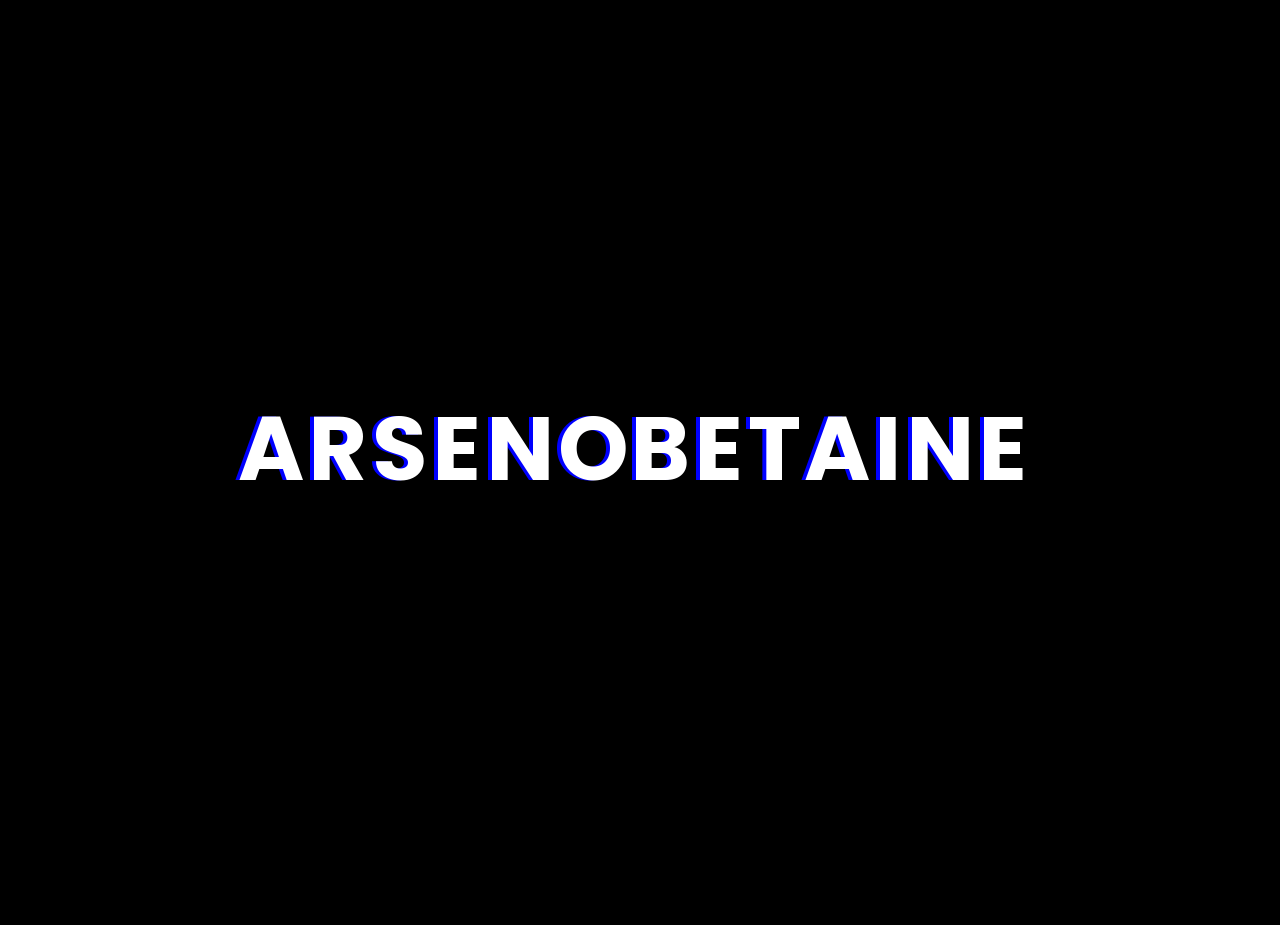
==== commit 0a6fa7fb: "clean" ====
--- a/index.html
+++ b/index.html
@@ -1,898 +1,201 @@
 <!DOCTYPE html>
-<html lang="en">
-<head>
-    <meta charset="UTF-8">
-    <meta name="viewport" content="width=device-width, initial-scale=1.0">
-    <title>Encrypted Photo Manager</title>
-    <style>
-        * {
-            margin: 0;
-            padding: 0;
-            box-sizing: border-box;
-        }
+<html lang="en" dir="ltr">
+   <head>
+      <title>arsenobetaine</title>
+      <meta name="viewport" content="width=device-width, initial-scale=1" />
+      <meta http-equiv="Content-Type" content="text/html; charset=UTF-8" />
+      <meta name="description" content="arsenobetaine">
+   </head>
+   <body>
+      <div class="content">
+         <h2 class="text" data-text="arsenobetaine">
+            arsenobetaine
+         </h2>
+      </div>
+      <a rel="me" href="https://c.im/@soleimani">Mastodon</a>
+   </body>
+</html>
 
-        body {
-            font-family: -apple-system, BlinkMacSystemFont, 'Segoe UI', Roboto, sans-serif;
-            background: linear-gradient(135deg, #667eea 0%, #764ba2 100%);
-            min-height: 100vh;
-            color: #333;
-        }
-
-        .container {
-            max-width: 1200px;
-            margin: 0 auto;
-            padding: 20px;
-        }
-
-        .header {
-            text-align: center;
-            color: white;
-            margin-bottom: 30px;
-        }
-
-        .header h1 {
-            font-size: 2.5rem;
-            margin-bottom: 10px;
-            text-shadow: 2px 2px 4px rgba(0,0,0,0.3);
-        }
-
-        .auth-container, .main-app {
-            background: white;
-            border-radius: 15px;
-            padding: 30px;
-            box-shadow: 0 20px 40px rgba(0,0,0,0.1);
-            margin-bottom: 20px;
-        }
-
-        .auth-container {
-            max-width: 400px;
-            margin: 50px auto;
-        }
-
-        .form-group {
-            margin-bottom: 20px;
-        }
-
-        label {
-            display: block;
-            margin-bottom: 5px;
-            font-weight: 600;
-            color: #555;
-        }
-
-        input[type="password"], input[type="text"] {
-            width: 100%;
-            padding: 12px;
-            border: 2px solid #e1e5e9;
-            border-radius: 8px;
-            font-size: 16px;
-            transition: border-color 0.3s;
-        }
-
-        input[type="password"]:focus, input[type="text"]:focus {
-            outline: none;
-            border-color: #667eea;
-        }
-
-        button {
-            background: linear-gradient(135deg, #667eea 0%, #764ba2 100%);
-            color: white;
-            border: none;
-            padding: 12px 24px;
-            border-radius: 8px;
-            font-size: 16px;
-            cursor: pointer;
-            transition: transform 0.2s;
-            width: 100%;
-        }
-
-        button:hover {
-            transform: translateY(-2px);
-        }
-
-        .controls {
-            display: flex;
-            gap: 10px;
-            margin-bottom: 20px;
-            flex-wrap: wrap;
-        }
-
-        .controls button {
-            flex: 1;
-            min-width: 150px;
-        }
-
-        .album-selector {
-            margin-bottom: 20px;
-        }
-
-        select {
-            width: 100%;
-            padding: 12px;
-            border: 2px solid #e1e5e9;
-            border-radius: 8px;
-            font-size: 16px;
-        }
-
-        .photo-grid {
-            display: grid;
-            grid-template-columns: repeat(auto-fill, minmax(200px, 1fr));
-            gap: 15px;
-            margin-top: 20px;
-        }
-
-        .photo-item {
-            position: relative;
-            border-radius: 10px;
-            overflow: hidden;
-            box-shadow: 0 4px 8px rgba(0,0,0,0.1);
-            transition: transform 0.3s;
-            cursor: pointer;
-        }
-
-        .photo-item:hover {
-            transform: scale(1.05);
-        }
-
-        .photo-item img {
-            width: 100%;
-            height: 200px;
-            object-fit: cover;
-        }
-
-        .photo-item .delete-btn {
-            position: absolute;
-            top: 10px;
-            right: 10px;
-            background: rgba(255,0,0,0.8);
-            color: white;
-            border: none;
-            border-radius: 50%;
-            width: 30px;
-            height: 30px;
-            cursor: pointer;
-            font-size: 18px;
-        }
-
-        .modal {
-            display: none;
-            position: fixed;
-            z-index: 1000;
-            left: 0;
-            top: 0;
-            width: 100%;
-            height: 100%;
-            background-color: rgba(0,0,0,0.9);
-        }
-
-        .modal-content {
-            position: relative;
-            margin: 5% auto;
-            max-width: 90%;
-            max-height: 80vh;
-        }
-
-        .modal-content img {
-            width: 100%;
-            height: auto;
-            border-radius: 10px;
-        }
-
-        .close {
-            position: absolute;
-            top: 20px;
-            right: 40px;
-            color: white;
-            font-size: 40px;
-            font-weight: bold;
-            cursor: pointer;
-        }
-
-        .loading {
-            text-align: center;
-            padding: 20px;
-            color: #666;
-        }
-
-        .error {
-            background: #fee;
-            color: #c33;
-            padding: 10px;
-            border-radius: 5px;
-            margin-bottom: 10px;
-        }
-
-        .success {
-            background: #efe;
-            color: #3c3;
-            padding: 10px;
-            border-radius: 5px;
-            margin-bottom: 10px;
-        }
-
-        input[type="file"] {
-            display: none;
-        }
-
-        .file-label {
-            display: inline-block;
-            padding: 12px 24px;
-            background: #667eea;
-            color: white;
-            border-radius: 8px;
-            cursor: pointer;
-            transition: background 0.3s;
-        }
-
-        .file-label:hover {
-            background: #5a6fd8;
-        }
-
-        .stats {
-            background: #f8f9fa;
-            padding: 15px;
-            border-radius: 8px;
-            margin-bottom: 20px;
-            display: flex;
-            justify-content: space-around;
-            flex-wrap: wrap;
-        }
-
-        .stat-item {
-            text-align: center;
-        }
-
-        .stat-number {
-            font-size: 24px;
-            font-weight: bold;
-            color: #667eea;
-        }
-
-        .stat-label {
-            color: #666;
-            font-size: 14px;
-        }
-
-        @media (max-width: 768px) {
-            .header h1 {
-                font-size: 2rem;
-            }
-            
-            .photo-grid {
-                grid-template-columns: repeat(auto-fill, minmax(150px, 1fr));
-            }
-            
-            .controls {
-                flex-direction: column;
-            }
-        }
-    </style>
-</head>
-<body>
-    <div class="container">
-        <div class="header">
-            <h1>🔐 Encrypted Photo Manager</h1>
-            <p>Your personal photos, secured with military-grade encryption</p>
-        </div>
-
-        <!-- Authentication Section -->
-        <div id="authSection" class="auth-container">
-            <h2>Secure Login</h2>
-            <div id="authMessage"></div>
-            <div class="form-group">
-                <label for="password">Master Password:</label>
-                <input type="password" id="password" placeholder="Enter your secure password">
-            </div>
-            <button onclick="authenticate()">Unlock Photos</button>
-            <p style="text-align: center; margin-top: 20px; color: #666;">
-                <small>🔒 Your password is never stored - it's used to derive your encryption key</small>
-            </p>
-        </div>
-
-        <!-- Main App Section -->
-        <div id="mainApp" class="main-app" style="display: none;">
-            <div class="stats">
-                <div class="stat-item">
-                    <div class="stat-number" id="totalPhotos">0</div>
-                    <div class="stat-label">Total Photos</div>
-                </div>
-                <div class="stat-item">
-                    <div class="stat-number" id="totalAlbums">0</div>
-                    <div class="stat-label">Albums</div>
-                </div>
-                <div class="stat-item">
-                    <div class="stat-number" id="storageUsed">0 MB</div>
-                    <div class="stat-label">Storage Used</div>
-                </div>
-            </div>
-
-            <div class="controls">
-                <label for="photoInput" class="file-label">
-                    📷 Add Photos
-                </label>
-                <input type="file" id="photoInput" multiple accept="image/*" onchange="handlePhotoUpload(event)">
-                
-                <button onclick="createAlbum()">📁 Create Album</button>
-                <button onclick="exportPhotos()">💾 Export All</button>
-                <button onclick="logout()">🔒 Lock Vault</button>
-            </div>
-
-            <div class="album-selector">
-                <label for="albumSelect">Select Album:</label>
-                <select id="albumSelect" onchange="loadPhotos()">
-                    <option value="all">All Photos</option>
-                </select>
-            </div>
-
-            <div id="message"></div>
-            <div id="photoGrid" class="photo-grid">
-                <div class="loading">Loading your encrypted photos...</div>
-            </div>
-        </div>
-
-        <!-- Photo Modal -->
-        <div id="photoModal" class="modal">
-            <span class="close" onclick="closeModal()">&times;</span>
-            <div class="modal-content">
-                <img id="modalImage" src="" alt="Full size photo">
-            </div>
-        </div>
-    </div>
-
-    <script>
-        // Encryption utilities
-        class EncryptionManager {
-            constructor() {
-                this.key = null;
-            }
-
-            async deriveKey(password, salt) {
-                const encoder = new TextEncoder();
-                const passwordBuffer = encoder.encode(password);
-                
-                const keyMaterial = await crypto.subtle.importKey(
-                    'raw',
-                    passwordBuffer,
-                    { name: 'PBKDF2' },
-                    false,
-                    ['deriveKey']
-                );
-
-                return await crypto.subtle.deriveKey(
-                    {
-                        name: 'PBKDF2',
-                        salt: salt,
-                        iterations: 100000,
-                        hash: 'SHA-256'
-                    },
-                    keyMaterial,
-                    { name: 'AES-GCM', length: 256 },
-                    false,
-                    ['encrypt', 'decrypt']
-                );
-            }
-
-            async encryptData(data) {
-                const salt = crypto.getRandomValues(new Uint8Array(16));
-                const iv = crypto.getRandomValues(new Uint8Array(12));
-                
-                if (!this.key) {
-                    throw new Error('No encryption key available');
-                }
-
-                const encrypted = await crypto.subtle.encrypt(
-                    { name: 'AES-GCM', iv: iv },
-                    this.key,
-                    data
-                );
-
-                const result = new Uint8Array(salt.length + iv.length + encrypted.byteLength);
-                result.set(salt, 0);
-                result.set(iv, salt.length);
-                result.set(new Uint8Array(encrypted), salt.length + iv.length);
-
-                return result;
-            }
-
-            async decryptData(encryptedData) {
-                const salt = encryptedData.slice(0, 16);
-                const iv = encryptedData.slice(16, 28);
-                const data = encryptedData.slice(28);
-
-                if (!this.key) {
-                    throw new Error('No encryption key available');
-                }
-
-                return await crypto.subtle.decrypt(
-                    { name: 'AES-GCM', iv: iv },
-                    this.key,
-                    data
-                );
-            }
-
-            setKey(key) {
-                this.key = key;
-            }
-        }
-
-        // Database manager
-        class DatabaseManager {
-            constructor() {
-                this.db = null;
-                this.dbName = 'EncryptedPhotoManager';
-                this.version = 1;
-            }
-
-            async init() {
-                return new Promise((resolve, reject) => {
-                    const request = indexedDB.open(this.dbName, this.version);
-
-                    request.onerror = () => reject(request.error);
-                    request.onsuccess = () => {
-                        this.db = request.result;
-                        resolve();
-                    };
-
-                    request.onupgradeneeded = (event) => {
-                        const db = event.target.result;
-                        
-                        if (!db.objectStoreNames.contains('photos')) {
-                            const photoStore = db.createObjectStore('photos', { keyPath: 'id', autoIncrement: true });
-                            photoStore.createIndex('album', 'album', { unique: false });
-                            photoStore.createIndex('timestamp', 'timestamp', { unique: false });
-                        }
-
-                        if (!db.objectStoreNames.contains('albums')) {
-                            db.createObjectStore('albums', { keyPath: 'name' });
-                        }
-                    };
-                });
-            }
-
-            async savePhoto(encryptedPhoto, thumbnail, metadata) {
-                const transaction = this.db.transaction(['photos'], 'readwrite');
-                const store = transaction.objectStore('photos');
-                
-                return new Promise((resolve, reject) => {
-                    const request = store.add({
-                        data: encryptedPhoto,
-                        thumbnail: thumbnail,
-                        metadata: metadata,
-                        album: metadata.album || 'default',
-                        timestamp: Date.now()
-                    });
-
-                    request.onsuccess = () => resolve(request.result);
-                    request.onerror = () => reject(request.error);
-                });
-            }
-
-            async getPhotos(album = 'all') {
-                const transaction = this.db.transaction(['photos'], 'readonly');
-                const store = transaction.objectStore('photos');
-                
-                return new Promise((resolve, reject) => {
-                    let request;
-                    
-                    if (album === 'all') {
-                        request = store.getAll();
-                    } else {
-                        const index = store.index('album');
-                        request = index.getAll(album);
-                    }
-
-                    request.onsuccess = () => resolve(request.result);
-                    request.onerror = () => reject(request.error);
-                });
-            }
-
-            async deletePhoto(id) {
-                const transaction = this.db.transaction(['photos'], 'readwrite');
-                const store = transaction.objectStore('photos');
-                
-                return new Promise((resolve, reject) => {
-                    const request = store.delete(id);
-                    request.onsuccess = () => resolve();
-                    request.onerror = () => reject(request.error);
-                });
-            }
-
-            async saveAlbum(name) {
-                const transaction = this.db.transaction(['albums'], 'readwrite');
-                const store = transaction.objectStore('albums');
-                
-                return new Promise((resolve, reject) => {
-                    const request = store.add({ name: name, created: Date.now() });
-                    request.onsuccess = () => resolve();
-                    request.onerror = () => reject(request.error);
-                });
-            }
-
-            async getAlbums() {
-                const transaction = this.db.transaction(['albums'], 'readonly');
-                const store = transaction.objectStore('albums');
-                
-                return new Promise((resolve, reject) => {
-                    const request = store.getAll();
-                    request.onsuccess = () => resolve(request.result.map(album => album.name));
-                    request.onerror = () => reject(request.error);
-                });
-            }
-        }
-
-        // Main application
-        class PhotoManager {
-            constructor() {
-                this.encryption = new EncryptionManager();
-                this.db = new DatabaseManager();
-                this.currentAlbum = 'all';
-                this.photos = [];
-            }
-
-            async init() {
-                await this.db.init();
-                await this.updateAlbumsList();
-                await this.updateStats();
-            }
-
-            async authenticate(password) {
-                try {
-                    // Derive key from password (we'll use a fixed salt for demo purposes)
-                    const salt = new TextEncoder().encode('fixed-salt-for-demo'); // In production, use random salt
-                    const key = await this.encryption.deriveKey(password, salt);
-                    this.encryption.setKey(key);
-                    
-                    // Test encryption/decryption to verify password
-                    const testData = new TextEncoder().encode('test');
-                    const encrypted = await this.encryption.encryptData(testData);
-                    await this.encryption.decryptData(encrypted);
-                    
-                    return true;
-                } catch (error) {
-                    return false;
-                }
-            }
-
-            async addPhoto(file, album = 'default') {
-                try {
-                    // Read file as array buffer
-                    const arrayBuffer = await file.arrayBuffer();
-                    
-                    // Encrypt the photo
-                    const encrypted = await this.encryption.encryptData(arrayBuffer);
-                    
-                    // Create thumbnail
-                    const thumbnail = await this.createThumbnail(file);
-                    const encryptedThumbnail = await this.encryption.encryptData(thumbnail);
-                    
-                    // Save to database
-                    const metadata = {
-                        name: file.name,
-                        type: file.type,
-                        size: file.size,
-                        album: album,
-                        uploadDate: new Date().toISOString()
-                    };
-                    
-                    await this.db.savePhoto(encrypted, encryptedThumbnail, metadata);
-                    return true;
-                } catch (error) {
-                    console.error('Error adding photo:', error);
-                    return false;
-                }
-            }
-
-            async createThumbnail(file) {
-                return new Promise((resolve) => {
-                    const img = new Image();
-                    const canvas = document.createElement('canvas');
-                    const ctx = canvas.getContext('2d');
-                    
-                    img.onload = () => {
-                        const maxSize = 200;
-                        let width = img.width;
-                        let height = img.height;
-                        
-                        if (width > height) {
-                            if (width > maxSize) {
-                                height *= maxSize / width;
-                                width = maxSize;
-                            }
-                        } else {
-                            if (height > maxSize) {
-                                width *= maxSize / height;
-                                height = maxSize;
-                            }
-                        }
-                        
-                        canvas.width = width;
-                        canvas.height = height;
-                        ctx.drawImage(img, 0, 0, width, height);
-                        
-                        canvas.toBlob((blob) => {
-                            blob.arrayBuffer().then(resolve);
-                        }, 'image/jpeg', 0.7);
-                    };
-                    
-                    img.src = URL.createObjectURL(file);
-                });
-            }
-
-            async loadPhotos(album = 'all') {
-                try {
-                    const encryptedPhotos = await this.db.getPhotos(album);
-                    const decryptedPhotos = [];
-                    
-                    for (const photo of encryptedPhotos) {
-                        try {
-                            const decryptedData = await this.encryption.decryptData(photo.data);
-                            const decryptedThumbnail = await this.encryption.decryptData(photo.thumbnail);
-                            
-                            decryptedPhotos.push({
-                                id: photo.id,
-                                url: URL.createObjectURL(new Blob([decryptedData], { type: photo.metadata.type })),
-                                thumbnailUrl: URL.createObjectURL(new Blob([decryptedThumbnail], { type: 'image/jpeg' })),
-                                metadata: photo.metadata
-                            });
-                        } catch (error) {
-                            console.error('Error decrypting photo:', error);
-                        }
-                    }
-                    
-                    this.photos = decryptedPhotos;
-                    return decryptedPhotos;
-                } catch (error) {
-                    console.error('Error loading photos:', error);
-                    return [];
-                }
-            }
-
-            async deletePhoto(id) {
-                try {
-                    await this.db.deletePhoto(id);
-                    return true;
-                } catch (error) {
-                    console.error('Error deleting photo:', error);
-                    return false;
-                }
-            }
-
-            async createAlbum(name) {
-                try {
-                    await this.db.saveAlbum(name);
-                    await this.updateAlbumsList();
-                    return true;
-                } catch (error) {
-                    console.error('Error creating album:', error);
-                    return false;
-                }
-            }
-
-            async updateAlbumsList() {
-                const albums = await this.db.getAlbums();
-                const select = document.getElementById('albumSelect');
-                
-                // Clear existing options except "All Photos"
-                while (select.options.length > 1) {
-                    select.remove(1);
-                }
-                
-                // Add album options
-                albums.forEach(album => {
-                    const option = document.createElement('option');
-                    option.value = album;
-                    option.textContent = album;
-                    select.appendChild(option);
-                });
-            }
-
-            async updateStats() {
-                try {
-                    const photos = await this.db.getPhotos('all');
-                    const albums = await this.db.getAlbums();
-                    
-                    let totalSize = 0;
-                    photos.forEach(photo => {
-                        totalSize += photo.metadata.size;
-                    });
-                    
-                    document.getElementById('totalPhotos').textContent = photos.length;
-                    document.getElementById('totalAlbums').textContent = albums.length + 1; // +1 for "All Photos"
-                    document.getElementById('storageUsed').textContent = (totalSize / 1024 / 1024).toFixed(1) + ' MB';
-                } catch (error) {
-                    console.error('Error updating stats:', error);
-                }
-            }
-
-            async exportPhotos() {
-                try {
-                    const photos = await this.db.getPhotos('all');
-                    const exportData = {
-                        photos: [],
-                        exportDate: new Date().toISOString(),
-                        version: '1.0'
-                    };
-                    
-                    for (const photo of photos) {
-                        const decryptedData = await this.encryption.decryptData(photo.data);
-                        exportData.photos.push({
-                            data: Array.from(new Uint8Array(decryptedData)),
-                            metadata: photo.metadata
-                        });
-                    }
-                    
-                    const jsonString = JSON.stringify(exportData, null, 2);
-                    const blob = new Blob([jsonString], { type: 'application/json' });
-                    const url = URL.createObjectURL(blob);
-                    
-                    const a = document.createElement('a');
-                    a.href = url;
-                    a.download = `photo-backup-${new Date().toISOString().split('T')[0]}.json`;
-                    document.body.appendChild(a);
-                    a.click();
-                    document.body.removeChild(a);
-                    URL.revokeObjectURL(url);
-                    
-                    return true;
-                } catch (error) {
-                    console.error('Error exporting photos:', error);
-                    return false;
-                }
-            }
-        }
-
-        // Global instance
-        let photoManager;
-
-        // Authentication functions
-        async function authenticate() {
-            const password = document.getElementById('password').value;
-            if (!password) {
-                showMessage('authMessage', 'Please enter a password', 'error');
-                return;
-            }
-
-            photoManager = new PhotoManager();
-            await photoManager.init();
-
-            const isAuthenticated = await photoManager.authenticate(password);
-            
-            if (isAuthenticated) {
-                document.getElementById('authSection').style.display = 'none';
-                document.getElementById('mainApp').style.display = 'block';
-                await loadPhotos();
-                showMessage('message', '🔓 Vault unlocked successfully!', 'success');
-            } else {
-                showMessage('authMessage', '❌ Invalid password. Please try again.', 'error');
-            }
-        }
-
-        function logout() {
-            document.getElementById('authSection').style.display = 'block';
-            document.getElementById('mainApp').style.display = 'none';
-            document.getElementById('password').value = '';
-            photoManager = null;
-        }
-
-        // Photo management functions
-        async function handlePhotoUpload(event) {
-            const files = event.target.files;
-            if (files.length === 0) return;
-
-            const album = document.getElementById('albumSelect').value;
-            let successCount = 0;
-
-            showMessage('message', `📤 Encrypting and uploading ${files.length} photos...`, 'success');
-
-            for (let file of files) {
-                const success = await photoManager.addPhoto(file, album === 'all' ? 'default' : album);
-                if (success) successCount++;
-            }
-
-            showMessage('message', `✅ Successfully encrypted and stored ${successCount}/${files.length} photos`, 'success');
-            await loadPhotos();
-            await photoManager.updateStats();
-            
-            // Reset file input
-            event.target.value = '';
-        }
-
-        async function loadPhotos() {
-            const album = document.getElementById('albumSelect').value;
-            const photos = await photoManager.loadPhotos(album);
-            
-            const grid = document.getElementById('photoGrid');
-            grid.innerHTML = '';
-
-            if (photos.length === 0) {
-                grid.innerHTML = '<div class="loading">No photos found. Add some photos to get started!</div>';
-                return;
-            }
-
-            photos.forEach(photo => {
-                const item = document.createElement('div');
-                item.className = 'photo-item';
-                item.innerHTML = `
-                    <img src="${photo.thumbnailUrl}" alt="${photo.metadata.name}" onclick="viewPhoto('${photo.url}')">
-                    <button class="delete-btn" onclick="deletePhoto(${photo.id})" title="Delete photo">×</button>
-                `;
-                grid.appendChild(item);
-            });
-        }
-
-        function viewPhoto(url) {
-            document.getElementById('modalImage').src = url;
-            document.getElementById('photoModal').style.display = 'block';
-        }
-
-        function closeModal() {
-            document.getElementById('photoModal').style.display = 'none';
-        }
-
-        async function deletePhoto(id) {
-            if (!confirm('Are you sure you want to delete this photo? This action cannot be undone.')) {
-                return;
-            }
-
-            const success = await photoManager.deletePhoto(id);
-            if (success) {
-                showMessage('message', '✅ Photo deleted successfully', 'success');
-                await loadPhotos();
-                await photoManager.updateStats();
-            } else {
-                showMessage('message', '❌ Error deleting photo', 'error');
-            }
-        }
-
-        async function createAlbum() {
-            const name = prompt('Enter album name:');
-            if (!name) return;
-
-            const success = await photoManager.createAlbum(name);
-            if (success) {
-                showMessage('message', `✅ Album "${name}" created successfully`, 'success');
-            } else {
-                showMessage('message', '❌ Error creating album', 'error');
-            }
-        }
-
-        async function exportPhotos() {
-            showMessage('message', '📦 Preparing export... This may take a while for large collections.', 'success');
-            
-            const success = await photoManager.exportPhotos();
-            if (success) {
-                showMessage('message', '✅ Export completed successfully!', 'success');
-            } else {
-                showMessage('message', '❌ Error during export', 'error');
-            }
-        }
-
-        // Utility functions
-        function showMessage(elementId, message, type) {
-            const element = document.getElementById(elementId);
-            element.className = type;
-            element.textContent = message;
-            element.style.display = 'block';
-            
-            setTimeout(() => {
-                element.style.display = 'none';
-            }, 5000);
-        }
-
-        // Event listeners
-        document.getElementById('password').addEventListener('keypress', function(e) {
-            if (e.key === 'Enter') {
-                authenticate();
-            }
-        });
-
-        // Close modal when clicking outside
-        window.onclick = function(event) {
-            const modal = document.getElementById('photoModal');
-            if (event.target === modal) {
-                closeModal();
-            }
-        }
-    </script>
-</body>
-</html>
+<style>
+  @import url('https://fonts.googleapis.com/css?family=Poppins:400,500,600,700&display=swap');
+*{
+  margin: 0;
+  padding: 0;
+  font-family: 'Poppins', sans-serif;
+}
+body, html {
+  width: 100%;
+  height: 100%;
+  overflow: hidden;
+  background-color: black;
+}
+.content{
+  width: 100%;
+  height: 100%;
+  display: flex;
+  justify-content: center;
+  align-items: center;
+}
+.content .text{
+  position: relative;
+  color: #fff;
+  font-weight: 700;
+  font-size: 45px;
+  transform: scale(2);
+  padding: 30px;
+  letter-spacing: 2px;
+  text-transform: uppercase;
+}
+.content .text:before,
+.content .text:after {
+  padding: 30px;
+  color: white;
+  content: attr(data-text);
+  position: absolute;
+  width: 100%;
+  height: 100%;
+  background: black;
+  overflow: hidden;
+  top: 0;
+}
+.content .text:before{
+  left: 3px;
+  text-shadow: -2px 0 red;
+  animation: glitch-1 2s linear infinite reverse;
+}
+.content .text:after{
+  left: -3px;
+  text-shadow: -2px 0 blue;
+  animation: glitch-2 2s linear infinite reverse;
+}
+@keyframes glitch-1 {
+  0% {
+    clip: rect(132px, auto, 101px, 30px);
+  }
+  5% {
+    clip: rect(17px, auto, 94px, 30px);
+  }
+  10% {
+    clip: rect(40px, auto, 66px, 30px);
+  }
+  15% {
+    clip: rect(87px, auto, 82px, 30px);
+  }
+  20% {
+    clip: rect(137px, auto, 61px, 30px);
+  }
+  25% {
+    clip: rect(34px, auto, 14px, 30px);
+  }
+  30% {
+    clip: rect(133px, auto, 74px, 30px);
+  }
+  35% {
+    clip: rect(76px, auto, 107px, 30px);
+  }
+  40% {
+    clip: rect(59px, auto, 130px, 30px);
+  }
+  45% {
+    clip: rect(29px, auto, 84px, 30px);
+  }
+  50% {
+    clip: rect(22px, auto, 67px, 30px);
+  }
+  55% {
+    clip: rect(67px, auto, 62px, 30px);
+  }
+  60% {
+    clip: rect(10px, auto, 105px, 30px);
+  }
+  65% {
+    clip: rect(78px, auto, 115px, 30px);
+  }
+  70% {
+    clip: rect(105px, auto, 13px, 30px);
+  }
+  75% {
+    clip: rect(15px, auto, 75px, 30px);
+  }
+  80% {
+    clip: rect(66px, auto, 39px, 30px);
+  }
+  85% {
+    clip: rect(133px, auto, 73px, 30px);
+  }
+  90% {
+    clip: rect(36px, auto, 128px, 30px);
+  }
+  95% {
+    clip: rect(68px, auto, 103px, 30px);
+  }
+  100% {
+    clip: rect(14px, auto, 100px, 30px);
+  }
+}
+@keyframes glitch-2 {
+  0% {
+    clip: rect(129px, auto, 36px, 30px);
+  }
+  5% {
+    clip: rect(36px, auto, 4px, 30px);
+  }
+  10% {
+    clip: rect(85px, auto, 66px, 30px);
+  }
+  15% {
+    clip: rect(91px, auto, 91px, 30px);
+  }
+  20% {
+    clip: rect(148px, auto, 138px, 30px);
+  }
+  25% {
+    clip: rect(38px, auto, 122px, 30px);
+  }
+  30% {
+    clip: rect(69px, auto, 54px, 30px);
+  }
+  35% {
+    clip: rect(98px, auto, 71px, 30px);
+  }
+  40% {
+    clip: rect(146px, auto, 34px, 30px);
+  }
+  45% {
+    clip: rect(134px, auto, 43px, 30px);
+  }
+  50% {
+    clip: rect(102px, auto, 80px, 30px);
+  }
+  55% {
+    clip: rect(119px, auto, 44px, 30px);
+  }
+  60% {
+    clip: rect(106px, auto, 99px, 30px);
+  }
+  65% {
+    clip: rect(141px, auto, 74px, 30px);
+  }
+  70% {
+    clip: rect(20px, auto, 78px, 30px);
+  }
+  75% {
+    clip: rect(133px, auto, 79px, 30px);
+  }
+  80% {
+    clip: rect(78px, auto, 52px, 30px);
+  }
+  85% {
+    clip: rect(35px, auto, 39px, 30px);
+  }
+  90% {
+    clip: rect(67px, auto, 70px, 30px);
+  }
+  95% {
+    clip: rect(71px, auto, 103px, 30px);
+  }
+  100% {
+    clip: rect(83px, auto, 40px, 30px);
+  }
+}
+</style>
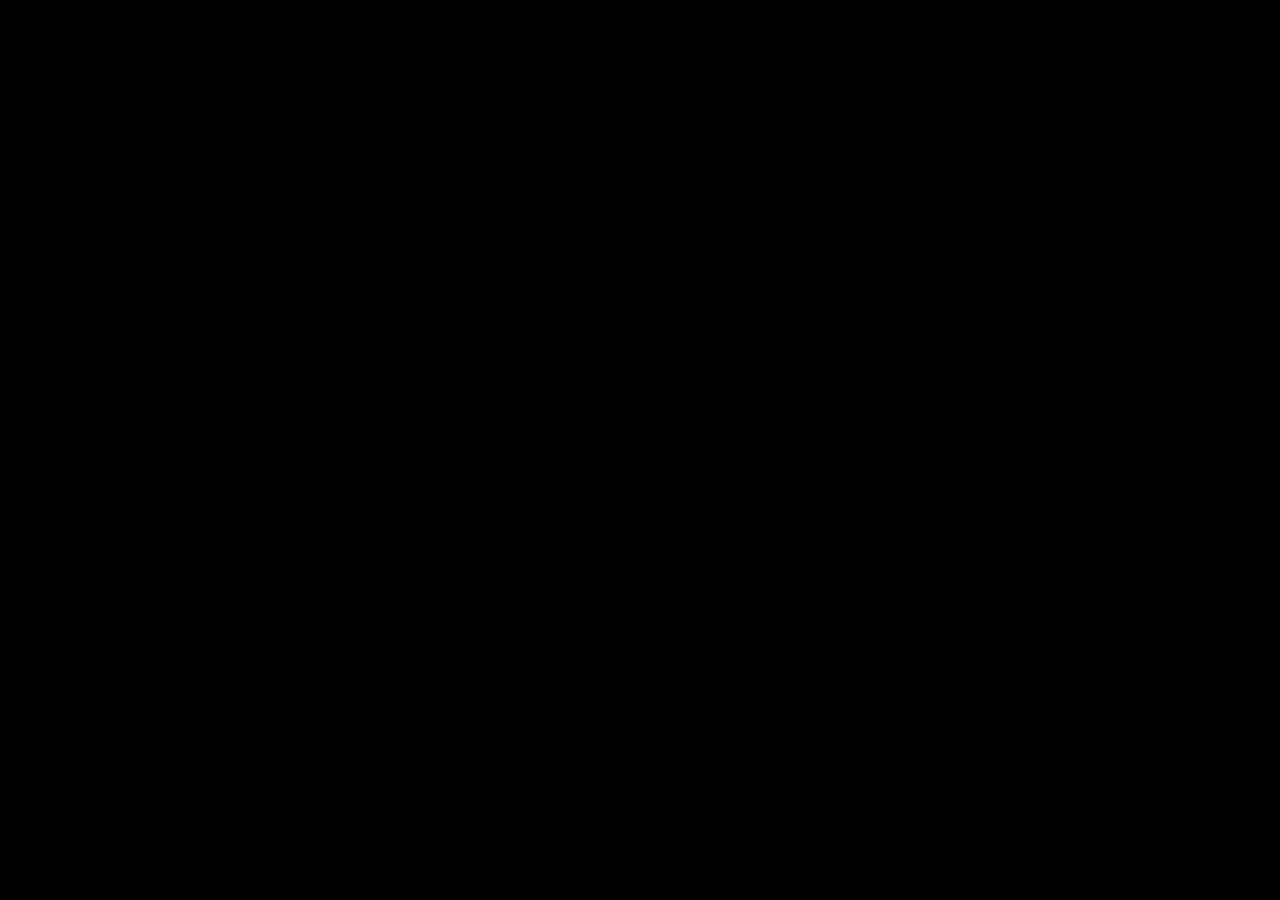
==== commit d3c2ad6d: "initial commit" ====
--- a/index.html
+++ b/index.html
@@ -1,201 +1,20 @@
 <!DOCTYPE html>
-<html lang="en" dir="ltr">
-   <head>
-      <title>arsenobetaine</title>
-      <meta name="viewport" content="width=device-width, initial-scale=1" />
-      <meta http-equiv="Content-Type" content="text/html; charset=UTF-8" />
-      <meta name="description" content="arsenobetaine">
-   </head>
-   <body>
-      <div class="content">
-         <h2 class="text" data-text="arsenobetaine">
-            arsenobetaine
-         </h2>
-      </div>
-      <a rel="me" href="https://c.im/@soleimani">Mastodon</a>
-   </body>
+<html lang="en">
+<head>
+  <meta charset="UTF-8" />
+  <meta name="viewport" content="width=device-width, initial-scale=1.0"/>
+  <title>Arsenic</title>
+  <style>
+    html, body {
+      margin: 0;
+      padding: 0;
+      height: 100%;
+      background: #000000;
+      color: #eeeeee;
+      font-family: system-ui, -apple-system, sans-serif;
+    }
+  </style>
+</head>
+<body>
+</body>
 </html>
-
-<style>
-  @import url('https://fonts.googleapis.com/css?family=Poppins:400,500,600,700&display=swap');
-*{
-  margin: 0;
-  padding: 0;
-  font-family: 'Poppins', sans-serif;
-}
-body, html {
-  width: 100%;
-  height: 100%;
-  overflow: hidden;
-  background-color: black;
-}
-.content{
-  width: 100%;
-  height: 100%;
-  display: flex;
-  justify-content: center;
-  align-items: center;
-}
-.content .text{
-  position: relative;
-  color: #fff;
-  font-weight: 700;
-  font-size: 45px;
-  transform: scale(2);
-  padding: 30px;
-  letter-spacing: 2px;
-  text-transform: uppercase;
-}
-.content .text:before,
-.content .text:after {
-  padding: 30px;
-  color: white;
-  content: attr(data-text);
-  position: absolute;
-  width: 100%;
-  height: 100%;
-  background: black;
-  overflow: hidden;
-  top: 0;
-}
-.content .text:before{
-  left: 3px;
-  text-shadow: -2px 0 red;
-  animation: glitch-1 2s linear infinite reverse;
-}
-.content .text:after{
-  left: -3px;
-  text-shadow: -2px 0 blue;
-  animation: glitch-2 2s linear infinite reverse;
-}
-@keyframes glitch-1 {
-  0% {
-    clip: rect(132px, auto, 101px, 30px);
-  }
-  5% {
-    clip: rect(17px, auto, 94px, 30px);
-  }
-  10% {
-    clip: rect(40px, auto, 66px, 30px);
-  }
-  15% {
-    clip: rect(87px, auto, 82px, 30px);
-  }
-  20% {
-    clip: rect(137px, auto, 61px, 30px);
-  }
-  25% {
-    clip: rect(34px, auto, 14px, 30px);
-  }
-  30% {
-    clip: rect(133px, auto, 74px, 30px);
-  }
-  35% {
-    clip: rect(76px, auto, 107px, 30px);
-  }
-  40% {
-    clip: rect(59px, auto, 130px, 30px);
-  }
-  45% {
-    clip: rect(29px, auto, 84px, 30px);
-  }
-  50% {
-    clip: rect(22px, auto, 67px, 30px);
-  }
-  55% {
-    clip: rect(67px, auto, 62px, 30px);
-  }
-  60% {
-    clip: rect(10px, auto, 105px, 30px);
-  }
-  65% {
-    clip: rect(78px, auto, 115px, 30px);
-  }
-  70% {
-    clip: rect(105px, auto, 13px, 30px);
-  }
-  75% {
-    clip: rect(15px, auto, 75px, 30px);
-  }
-  80% {
-    clip: rect(66px, auto, 39px, 30px);
-  }
-  85% {
-    clip: rect(133px, auto, 73px, 30px);
-  }
-  90% {
-    clip: rect(36px, auto, 128px, 30px);
-  }
-  95% {
-    clip: rect(68px, auto, 103px, 30px);
-  }
-  100% {
-    clip: rect(14px, auto, 100px, 30px);
-  }
-}
-@keyframes glitch-2 {
-  0% {
-    clip: rect(129px, auto, 36px, 30px);
-  }
-  5% {
-    clip: rect(36px, auto, 4px, 30px);
-  }
-  10% {
-    clip: rect(85px, auto, 66px, 30px);
-  }
-  15% {
-    clip: rect(91px, auto, 91px, 30px);
-  }
-  20% {
-    clip: rect(148px, auto, 138px, 30px);
-  }
-  25% {
-    clip: rect(38px, auto, 122px, 30px);
-  }
-  30% {
-    clip: rect(69px, auto, 54px, 30px);
-  }
-  35% {
-    clip: rect(98px, auto, 71px, 30px);
-  }
-  40% {
-    clip: rect(146px, auto, 34px, 30px);
-  }
-  45% {
-    clip: rect(134px, auto, 43px, 30px);
-  }
-  50% {
-    clip: rect(102px, auto, 80px, 30px);
-  }
-  55% {
-    clip: rect(119px, auto, 44px, 30px);
-  }
-  60% {
-    clip: rect(106px, auto, 99px, 30px);
-  }
-  65% {
-    clip: rect(141px, auto, 74px, 30px);
-  }
-  70% {
-    clip: rect(20px, auto, 78px, 30px);
-  }
-  75% {
-    clip: rect(133px, auto, 79px, 30px);
-  }
-  80% {
-    clip: rect(78px, auto, 52px, 30px);
-  }
-  85% {
-    clip: rect(35px, auto, 39px, 30px);
-  }
-  90% {
-    clip: rect(67px, auto, 70px, 30px);
-  }
-  95% {
-    clip: rect(71px, auto, 103px, 30px);
-  }
-  100% {
-    clip: rect(83px, auto, 40px, 30px);
-  }
-}
-</style>
